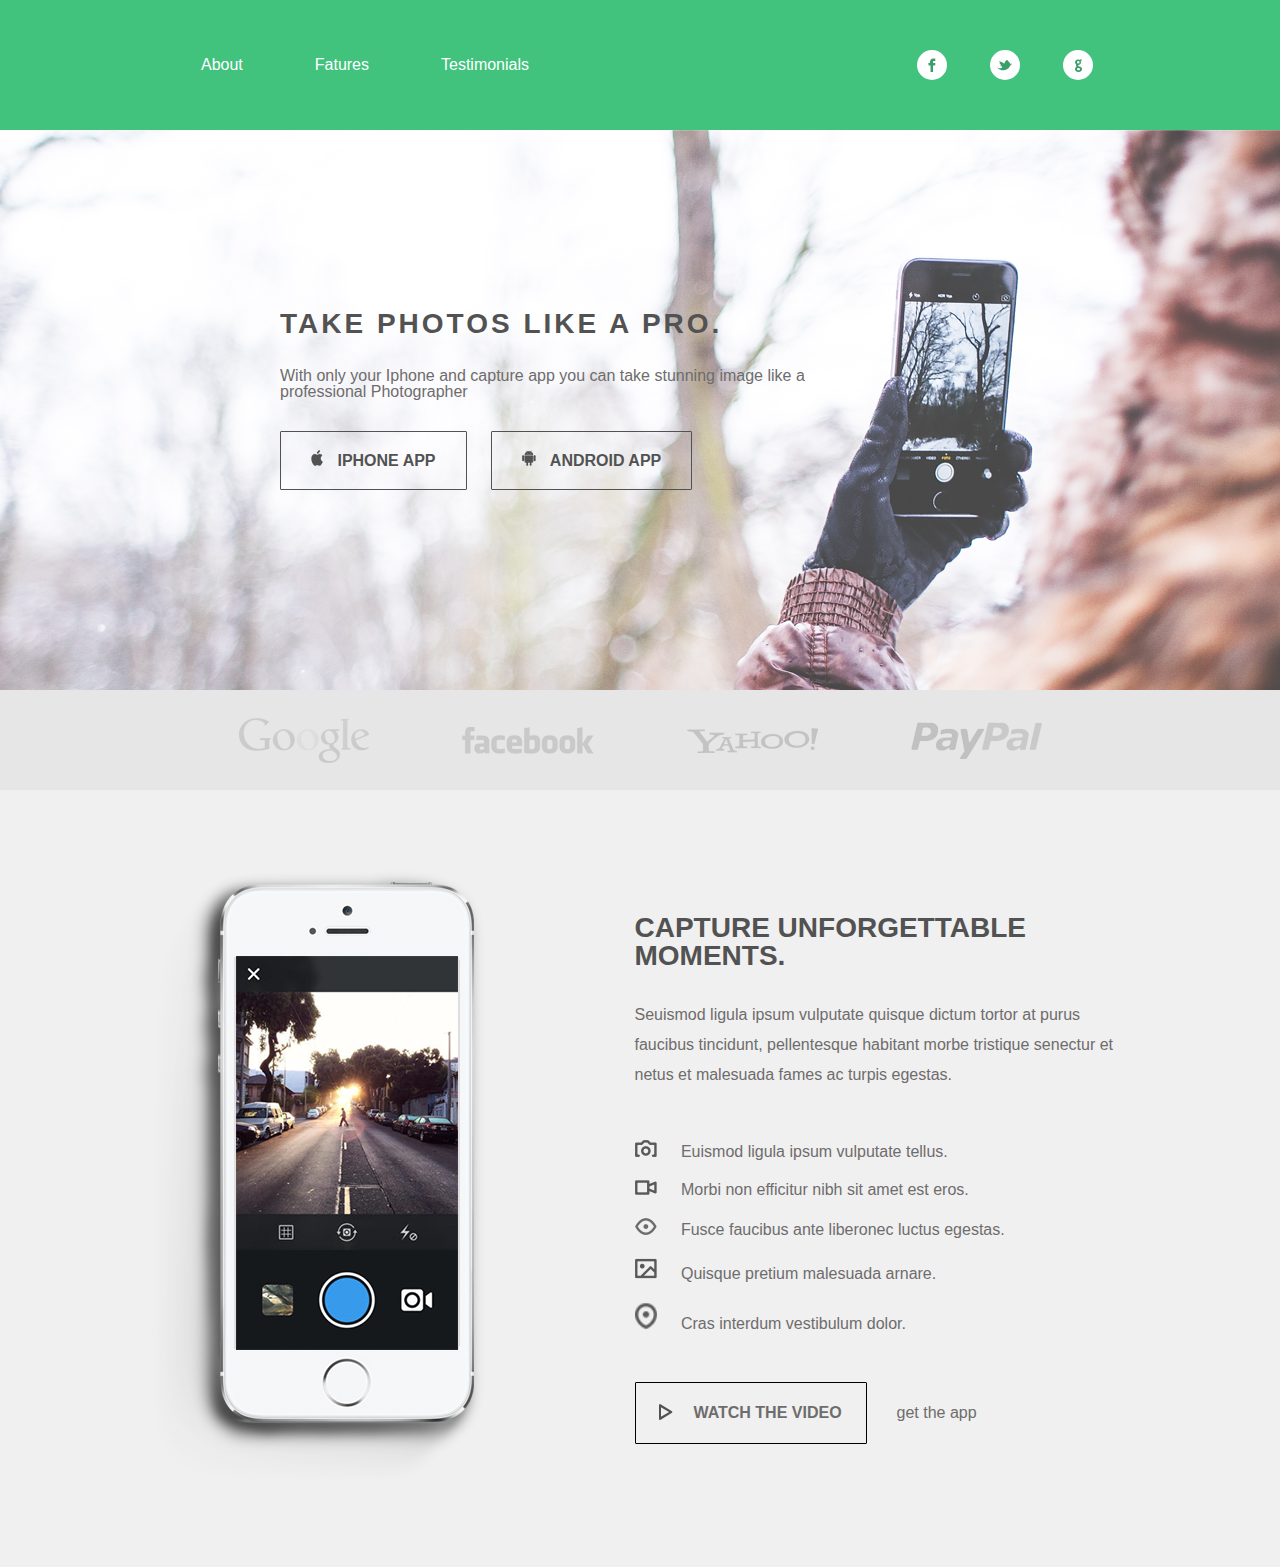
==== index.html @ ab0dc84c "initial commit" ====
<!DOCTYPE html>
<html lang="pt-br">
<head>
  <meta charset="UTF-8">
  <meta name="viewport" content="width=device-width, initial-scale=1.0">
  <link rel="stylesheet" type="text/css" href="./css/index.css">
  <title>Take Photos Like a Pro</title>
</head>
<body>
  
  <header class="cabecalho-principal">
    <div class="container">
      <nav class="nav">
        <a>About</a>
        <a>Fatures</a>
        <a>Testimonials</a>
      </nav>

      <div class="social-nav">
        <a><img src="./img/facebook.png"></a>
        <a><img src="./img/twitter.png"></a>
        <a><img src="./img/google.png"></a>
      </div>
    </div>
  </header>

  <main class="conteudo-principal">

    <div class="div-banner">
      <div class="banner-box">
        <h2>Take photos like a pro.</h2>
        <p>With only your  Iphone and capture app you can take stunning image like a professional Photographer</p>
        <a><img src="./img/apple.png"> Iphone app</a>
        <a><img src="./img/android.png"> Android app</a>
      </div>
    </div>

    <div class="social-header-icons">
      <div class="social-icons">
        <img src="./img/Google.png">
        <img src="./img/Facebook.png">
        <img src="./img/Yahoo.png">
        <img src="./img/Paypal.png">
      </div>
    </div>

    <div class="div-phone">
      <img src="./img/phone.png">

      <div class="phone-box">
        <h2>Capture unforgettable moments.</h2>
        <p>Seuismod ligula ipsum vulputate quisque dictum tortor at purus faucibus tincidunt, pellentesque habitant morbe tristique senectur et netus et malesuada fames ac turpis egestas.</p>
        

        <ul>
          <li><img src="./img/camera.png"> Euismod ligula ipsum vulputate tellus.</li>
          <li><img src="./img/videoCamera.png"> Morbi non efficitur nibh sit amet est eros.</li>
          <li><img src="./img/eyeBall.png"> Fusce faucibus ante liberonec luctus egestas.</li>
          <li><img src="./img/paiting.png"> Quisque pretium malesuada arnare.</li>
          <li><img src="./img/location.png"> Cras interdum vestibulum dolor.</li>
        </ul>

        <div class="btn-watch">
          <a><img src="./img/play.png"> Watch the video</a>
          <a>get the app</a>
        </div>
      </div>
    </div>

  </main>
  
  <footer class="rodape-principal">

  </footer>

</body>
</html>
---- css/index.css ----
html, body, div, span, applet, object, iframe, h1, h2, h3, h4, h5, h6, p, blockquote, pre, a, abbr, acronym, address, big, cite, code, del, dfn, em, img, ins, kbd, q, s, samp, small, strike, strong, sub, sup, tt, var, b, u, i, center, dl, dt, dd, ol, ul, li, fieldset, form, label, legend, table, caption, tbody, tfoot, thead, tr, th, td, article, aside, canvas, details, embed, figure, figcaption, footer, header, hgroup, menu, nav, output, ruby, section, summary, time, mark, audio, video { margin: 0; padding: 0; border: 0; font-size: 100%; font: inherit; vertical-align: baseline; } /* HTML5 display-role reset for older browsers */ article, aside, details, figcaption, figure, footer, header, hgroup, menu, nav, section { display: block; } body { line-height: 1; } ol, ul { list-style: none; } blockquote, q { quotes: none; } blockquote:before, blockquote:after, q:before, q:after { content: ''; content: none; } table { border-collapse: collapse; border-spacing: 0; }

@import url('https://fonts.googleapis.com/css2?family=Assistant:wght@400;600&display=swap');

body {
  font-family:  'Assistant', sans-serif;
}

.cabecalho-principal .container {
  display: flex;
  flex-direction: row;
  justify-content: space-around;
  align-items: center;

  width: 100%;
  height: 130px;
  background-color: #41C27D;
}

.cabecalho-principal .nav {
  display: flex;
  flex-direction: row;
  justify-content: space-around;

  cursor: pointer;
  color: #fff;
  width: 400px;
}

.cabecalho-principal .social-nav{
  display: flex;
  flex-direction: row;
  justify-content: space-around;

  width: 220px;
}

.cabecalho-principal .social-nav a {
  display: flex;
  justify-content: center;
  align-items: center;

  cursor: pointer;
  background-color: #fff;
  width: 30px;
  height: 30px;
  border-radius: 24px;
}
  

.conteudo-principal .div-banner {
  background-image: url('../img/banner.png');
  height: 560px;

  display: flex;
  align-items: center;
  justify-content : unset;
}

.conteudo-principal .div-banner .banner-box {
  width: 580px;
  height: 200px;
  margin-left: 280px;
}

.conteudo-principal .div-banner .banner-box h2 {
  font-size: 28px;
  font-weight: 600;
  color: #525252;
  letter-spacing: 3px;
  margin-bottom: 30px;
  text-transform: uppercase;
}

.conteudo-principal .div-banner .banner-box p {
  margin-bottom: 50px;
  color: #6E6C6C;
}

.conteudo-principal .div-banner .banner-box a {
  border: 1px solid #525252;
  color: #525252;
  width: 230px;
  height: 60px;

  font-weight: 800;
  text-transform: uppercase;
  cursor: pointer;
  border-radius: 1px;
  margin-right: 20px;
  padding: 20px 30px;
}

.conteudo-principal .div-banner .banner-box img {
  margin-right: 10px;
}

.conteudo-principal .social-header-icons {
  height: 100px;
  background-color: #e6e6e6;

  display: flex;
  justify-content: space-around;
}


.conteudo-principal .social-icons {
  height: 100px;
  width: 70%;

  display: flex;
  flex-direction: row;
  align-items: center;  
  justify-content: space-around;
  filter: grayscale(1);
}

.conteudo-principal .social-icons img{
  opacity: 20%;
}

.conteudo-principal .div-phone {
  display: flex;
  flex-direction: row;
  align-items: center;
  justify-content: center;

  padding: 80px 0;
  background-color: #f0f0f0;
}

.conteudo-principal .div-phone .phone-box {
  width: 500px;
  margin-left: 150px;
  color: #6E6C6C;
}

.conteudo-principal .div-phone .phone-box h2 {
  font-size: 28px;
  font-weight: 600;
  color: #525252;
  margin-bottom: 30px;
  text-transform: uppercase;
}

.conteudo-principal .div-phone .phone-box p {
  line-height: 30px;
}

.conteudo-principal .div-phone .phone-box ul {
  margin: 50px 0;
}

.conteudo-principal .div-phone .phone-box ul li {
  margin: 20px 0;
}

.conteudo-principal .div-phone .phone-box ul img {
  width: 22px;
  margin-right: 20px;
}

.conteudo-principal .div-phone .phone-box .btn-watch{
  width: 500px;
  height: 60px;

  display: flex;
  flex-direction: row;
  align-items: center;
}

.conteudo-principal .div-phone .phone-box .btn-watch a:first-child{
  border: 1px solid black;
  border-radius: 1px;
  margin-right: 30px;
  text-transform: uppercase;
  font-weight: 800;

  width: 230px;
  height: 60px;

  display: flex;
  flex-direction: row;
  align-items: center;
  justify-content: center;
}

.conteudo-principal .div-phone .phone-box .btn-watch a img {
  margin-right: 20px;
}

.conteudo-principal .div-phone .phone-box a {
  cursor: pointer;
}
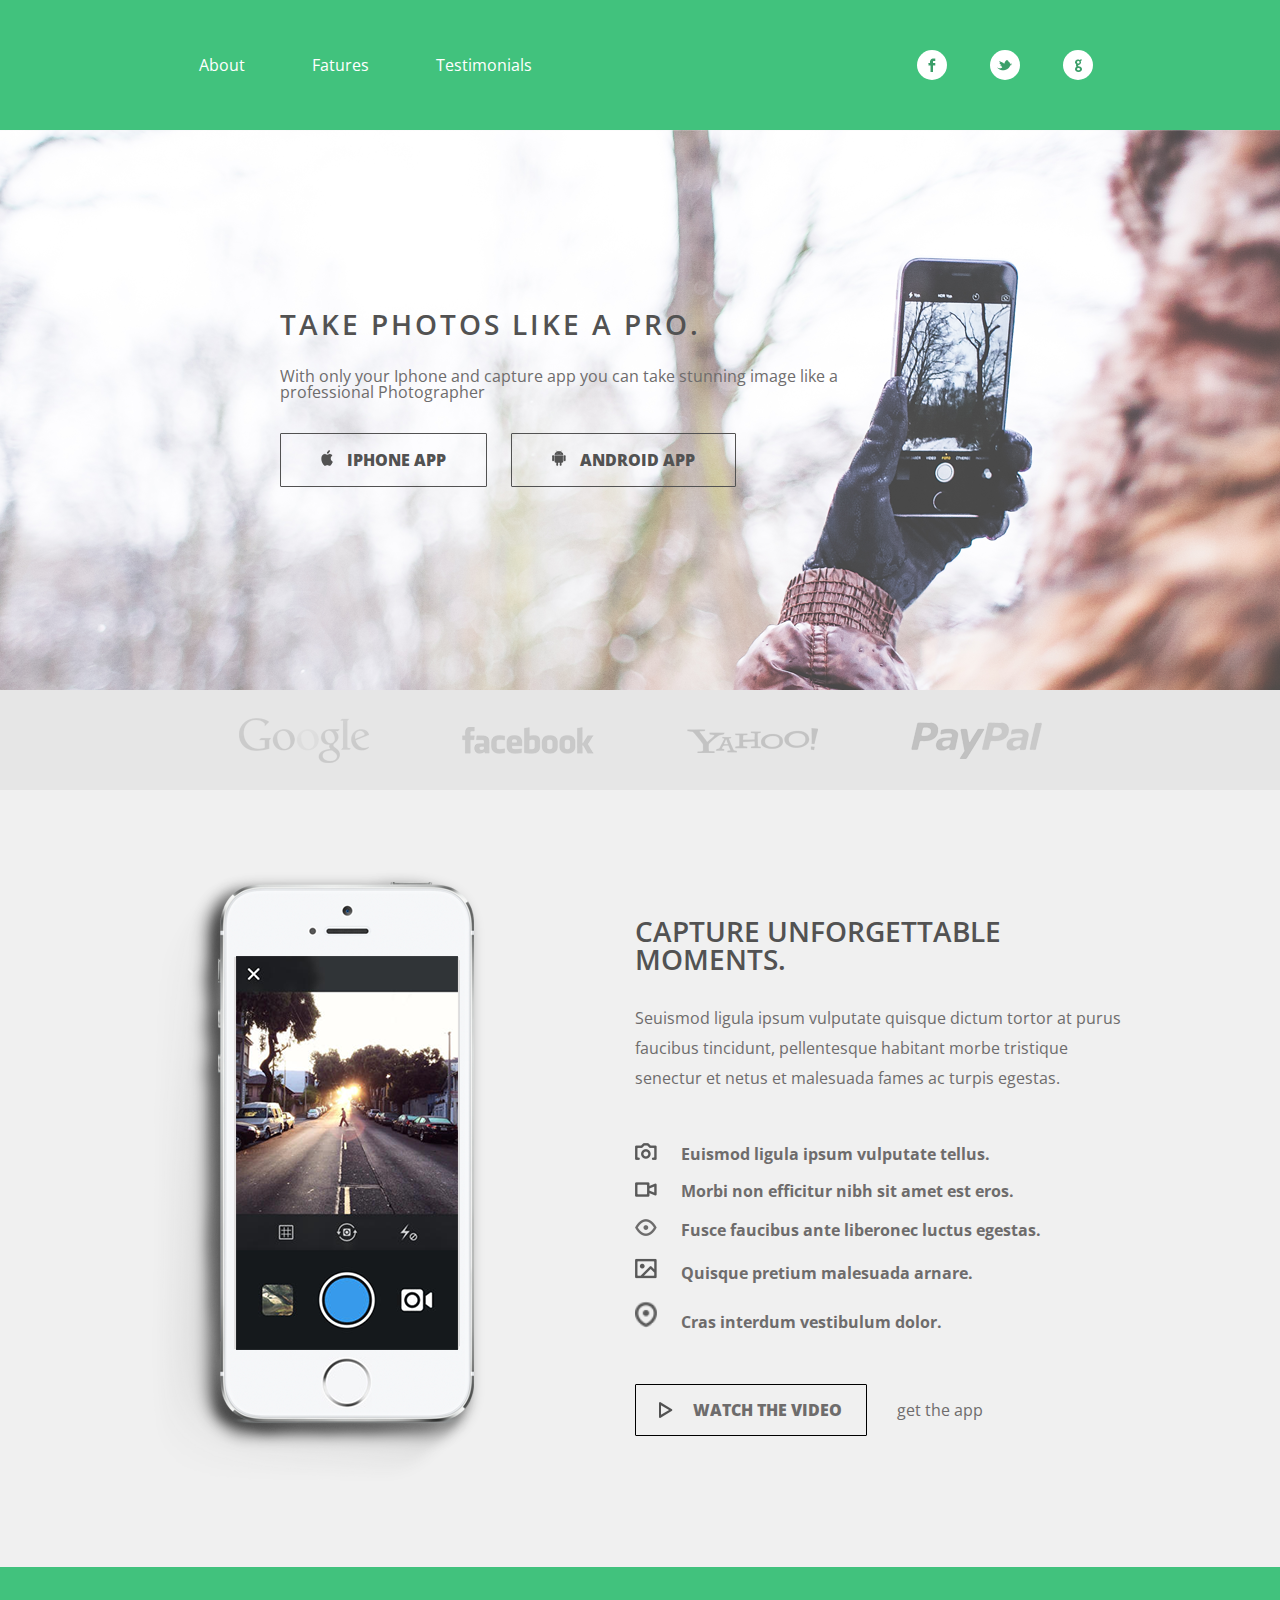
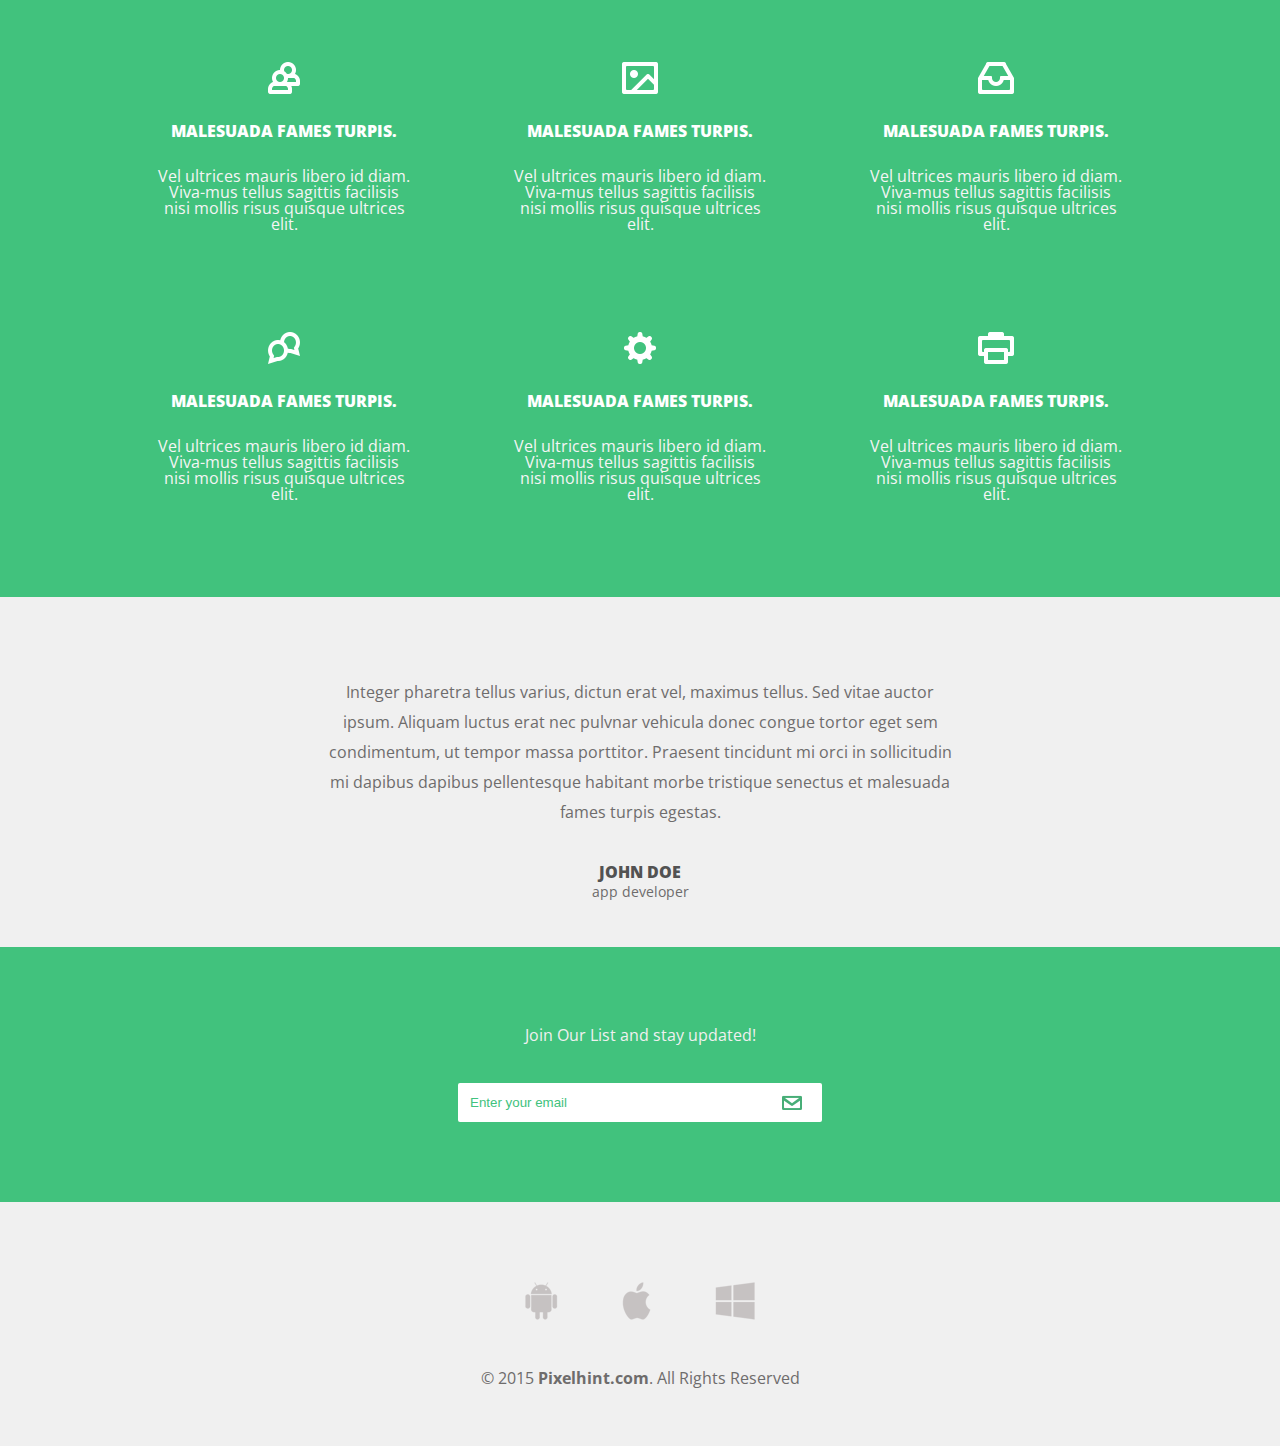
==== commit 3a7486c9: "Conteudo da pagina finalizado" ====
--- a/index.html
+++ b/index.html
@@ -5,6 +5,10 @@
   <meta name="viewport" content="width=device-width, initial-scale=1.0">
   <link rel="stylesheet" type="text/css" href="./css/index.css">
   <title>Take Photos Like a Pro</title>
+
+  <style>
+    @import url('https://fonts.googleapis.com/css2?family=Open+Sans:wght@400;600&display=swap');
+  </style>
 </head>
 <body>
   
@@ -67,10 +71,67 @@
       </div>
     </div>
 
+    <div class="div-services">
+      <div class="services-box">
+        <img src="./img/people.png">
+        <h3>malesuada fames turpis.</h3>
+        <p>Vel ultrices mauris libero id diam. Viva-mus tellus sagittis facilisis nisi mollis risus quisque ultrices elit.</p>
+      </div>
+      <div class="services-box">
+        <img src="./img/imgIcon.png">
+        <h3>malesuada fames turpis.</h3>
+        <p>Vel ultrices mauris libero id diam. Viva-mus tellus sagittis facilisis nisi mollis risus quisque ultrices elit.</p>
+      </div>
+      <div class="services-box">
+        <img src="./img/boxIcon.png">
+        <h3>malesuada fames turpis.</h3>
+        <p>Vel ultrices mauris libero id diam. Viva-mus tellus sagittis facilisis nisi mollis risus quisque ultrices elit.</p>
+      </div>
+      <div class="services-box">
+        <img src="./img/conversationIcon.png"> 
+        <h3>malesuada fames turpis.</h3>
+        <p>Vel ultrices mauris libero id diam. Viva-mus tellus sagittis facilisis nisi mollis risus quisque ultrices elit.</p>
+      </div>
+      <div class="services-box">
+        <img src="./img/configureIcon.png">
+        <h3>malesuada fames turpis.</h3>
+        <p>Vel ultrices mauris libero id diam. Viva-mus tellus sagittis facilisis nisi mollis risus quisque ultrices elit.</p>
+      </div>
+      <div class="services-box">
+        <img src="./img/printerIcon.png">
+        <h3>malesuada fames turpis.</h3>
+        <p>Vel ultrices mauris libero id diam. Viva-mus tellus sagittis facilisis nisi mollis risus quisque ultrices elit.</p>
+      </div>
+    </div>
+
+    <blockquote class="quote">
+      <p>
+        Integer pharetra  tellus varius, dictun erat vel, maximus tellus. Sed vitae auctor ipsum. Aliquam luctus erat nec pulvnar 
+        vehicula donec congue tortor eget sem condimentum, ut tempor massa porttitor. Praesent tincidunt mi orci in 
+        sollicitudin mi dapibus dapibus pellentesque habitant morbe tristique  senectus et malesuada fames turpis egestas.
+      </p>
+      <cite>john Doe</cite>
+      <p>app developer</p>
+    </blockquote>
+
+    <div class="div-mail">
+      <p>Join Our List and stay updated!</p>
+      
+      <div class="mail">
+        <input type="text" placeholder="Enter your email">
+        <span><img src="./img/envelopeIcon.png"></span>
+      </div>
+      
+      
+    </div>
+
   </main>
+
+ 
   
-  <footer class="rodape-principal">
-
+    <footer class="rodape-principal">
+        <img src="./img/layer.png">
+        <p>&copy; 2015 <span>Pixelhint.com</span>. All Rights Reserved</p>
   </footer>
 
 </body>
--- a/css/index.css
+++ b/css/index.css
@@ -1,9 +1,9 @@
 html, body, div, span, applet, object, iframe, h1, h2, h3, h4, h5, h6, p, blockquote, pre, a, abbr, acronym, address, big, cite, code, del, dfn, em, img, ins, kbd, q, s, samp, small, strike, strong, sub, sup, tt, var, b, u, i, center, dl, dt, dd, ol, ul, li, fieldset, form, label, legend, table, caption, tbody, tfoot, thead, tr, th, td, article, aside, canvas, details, embed, figure, figcaption, footer, header, hgroup, menu, nav, output, ruby, section, summary, time, mark, audio, video { margin: 0; padding: 0; border: 0; font-size: 100%; font: inherit; vertical-align: baseline; } /* HTML5 display-role reset for older browsers */ article, aside, details, figcaption, figure, footer, header, hgroup, menu, nav, section { display: block; } body { line-height: 1; } ol, ul { list-style: none; } blockquote, q { quotes: none; } blockquote:before, blockquote:after, q:before, q:after { content: ''; content: none; } table { border-collapse: collapse; border-spacing: 0; }
 
-@import url('https://fonts.googleapis.com/css2?family=Assistant:wght@400;600&display=swap');
 
 body {
-  font-family:  'Assistant', sans-serif;
+  font-family:  'Open Sans', sans-serif;
+  background-color: #f0f0f0;
 }
 
 .cabecalho-principal .container {
@@ -80,15 +80,13 @@
 .conteudo-principal .div-banner .banner-box a {
   border: 1px solid #525252;
   color: #525252;
-  width: 230px;
-  height: 60px;
 
   font-weight: 800;
   text-transform: uppercase;
   cursor: pointer;
   border-radius: 1px;
   margin-right: 20px;
-  padding: 20px 30px;
+  padding: 15px 40px;
 }
 
 .conteudo-principal .div-banner .banner-box img {
@@ -126,7 +124,6 @@
   justify-content: center;
 
   padding: 80px 0;
-  background-color: #f0f0f0;
 }
 
 .conteudo-principal .div-phone .phone-box {
@@ -153,6 +150,7 @@
 
 .conteudo-principal .div-phone .phone-box ul li {
   margin: 20px 0;
+  font-weight: bold;
 }
 
 .conteudo-principal .div-phone .phone-box ul img {
@@ -177,7 +175,7 @@
   font-weight: 800;
 
   width: 230px;
-  height: 60px;
+  height: 50px;
 
   display: flex;
   flex-direction: row;
@@ -191,4 +189,127 @@
 
 .conteudo-principal .div-phone .phone-box a {
   cursor: pointer;
+}
+
+.conteudo-principal .div-services {
+  background-color: #41C27D;
+  padding: 45px 0;
+
+  display: flex;
+  flex-direction: row;
+  flex-wrap: wrap;
+  align-items: center;
+  justify-content: center;
+}
+
+.conteudo-principal .div-services .services-box {
+  width: 20%;
+  height: 200px;
+  padding: 35px 50px;
+  text-align: center;
+  color: #f5f5f5;
+
+  display: flex;
+  flex-direction: column;
+  justify-content: space-around;
+  align-items: center;
+}
+
+.conteudo-principal .div-services .services-box h3 {
+  text-transform: uppercase;
+  font-weight: 800;
+  color: #fff;
+}
+
+.conteudo-principal .quote {
+  color: #6E6C6C;
+  text-align: center;
+  line-height: 30px;
+
+  padding: 80px 0 40px;
+
+  display: flex;
+  align-items: center;
+  flex-direction: column;
+}
+
+.conteudo-principal .quote p {
+  width: 50%;
+}
+
+.conteudo-principal .quote p:last-child {
+  font-size: 14px;
+}
+
+.conteudo-principal .quote cite {
+  text-transform: uppercase;
+  font-weight: 800;
+  height: 20px;
+  margin-top: 30px;
+  color: #525252;
+}
+
+.conteudo-principal .div-mail {
+  background-color: #41C27D;
+
+  display: flex;
+  flex-direction: column;
+  align-items: center;
+}
+
+.conteudo-principal .div-mail p {
+  color: #f0f0f0;
+  margin: 80px 0 20px 0;
+}
+
+.conteudo-principal .div-mail .mail {
+  margin: 20px 0 80px 0;
+
+  display: flex;
+  align-items: center;
+}
+
+.conteudo-principal .div-mail .mail input {
+  width: 300px;
+  padding: 12px;
+  border: none;
+  border-bottom-left-radius: 2px;
+  border-top-left-radius: 2px;
+  outline: none;
+}
+
+::-webkit-input-placeholder {
+  color: #41C27D;
+}
+
+.conteudo-principal .div-mail .mail span {
+  background-color: #fff;
+  height: 39px;
+  width: 40px;
+  border: none;
+  border-bottom-right-radius: 2px;
+  border-top-right-radius: 2px;
+  
+  display: flex;
+  align-items: center;
+}
+
+.rodape-principal {
+  display: flex;
+  flex-direction: column;
+  justify-content: center;
+  align-items: center;
+}
+
+.rodape-principal img {
+  margin: 80px 0 25px 0;
+}
+
+.rodape-principal p {
+  margin: 25px 0 60px 0;
+  color: #6E6C6C;
+}
+
+.rodape-principal p span {
+  font-weight: bold;
 }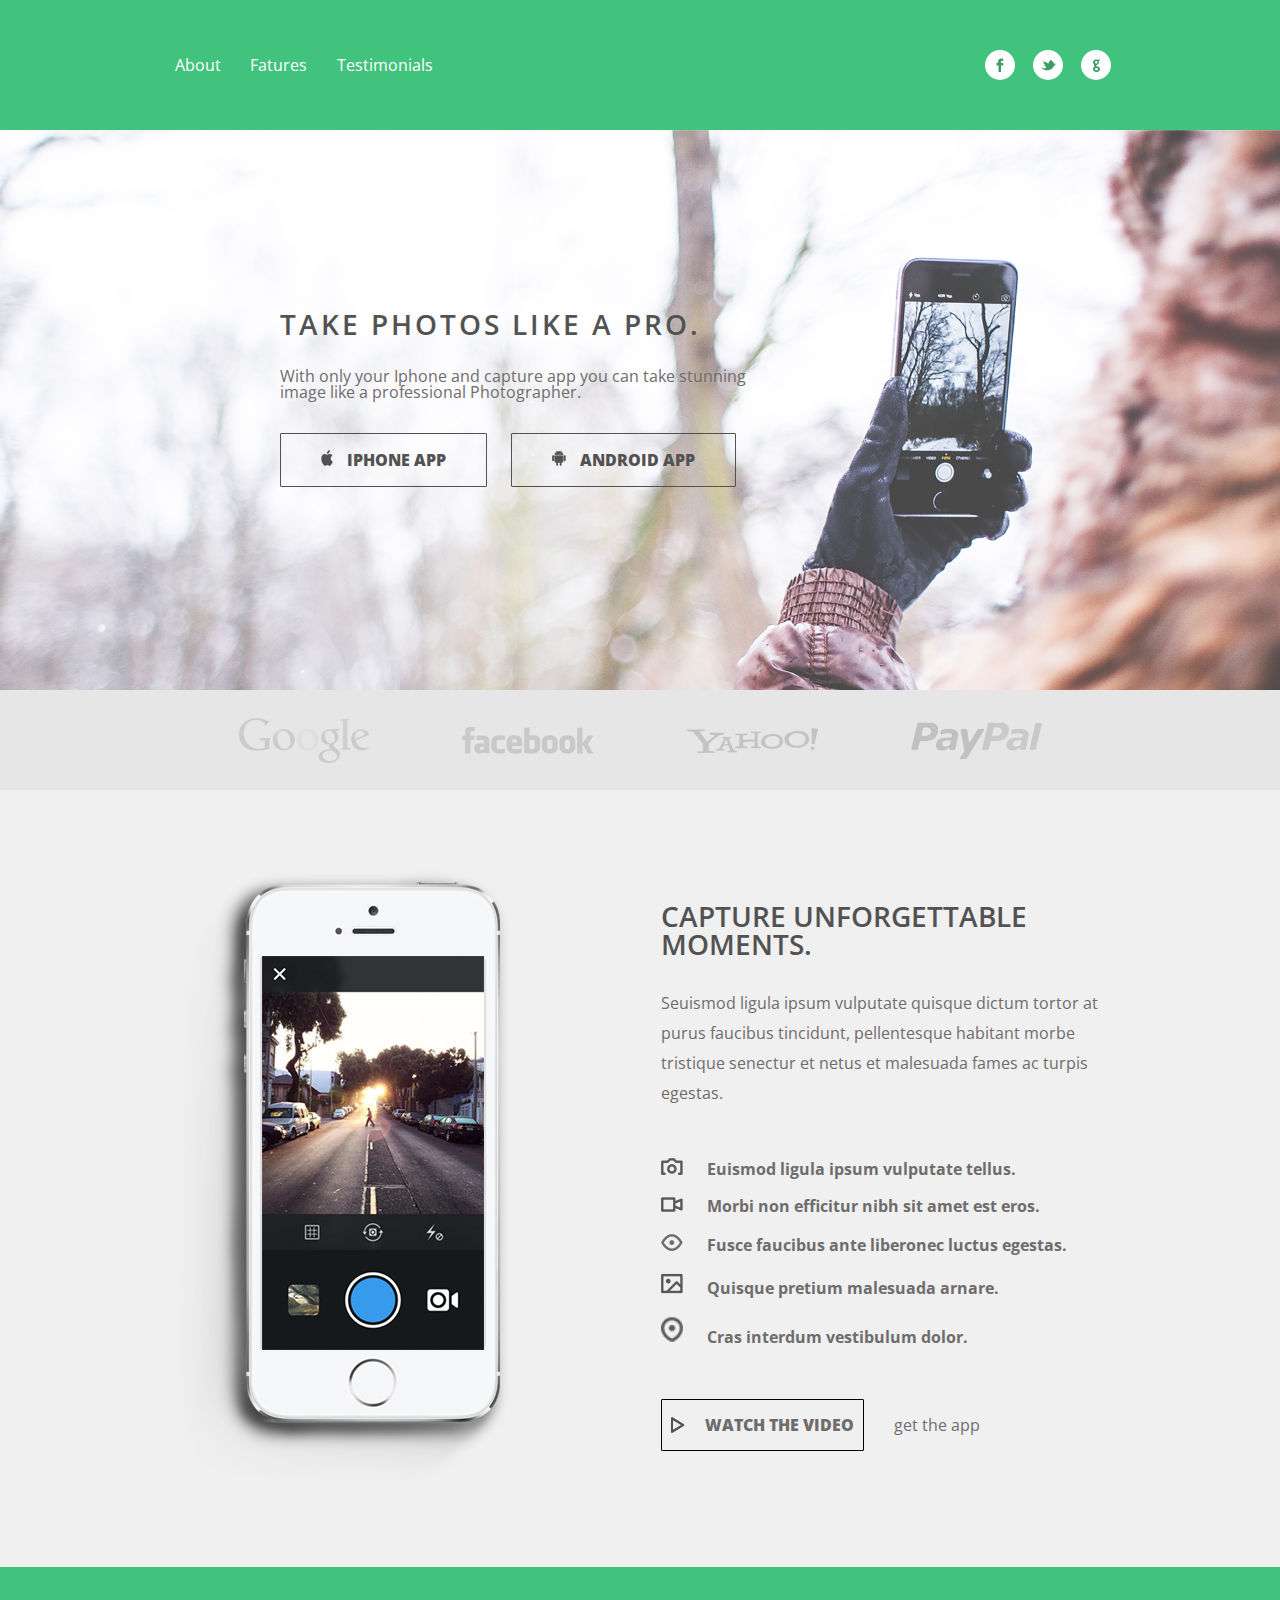
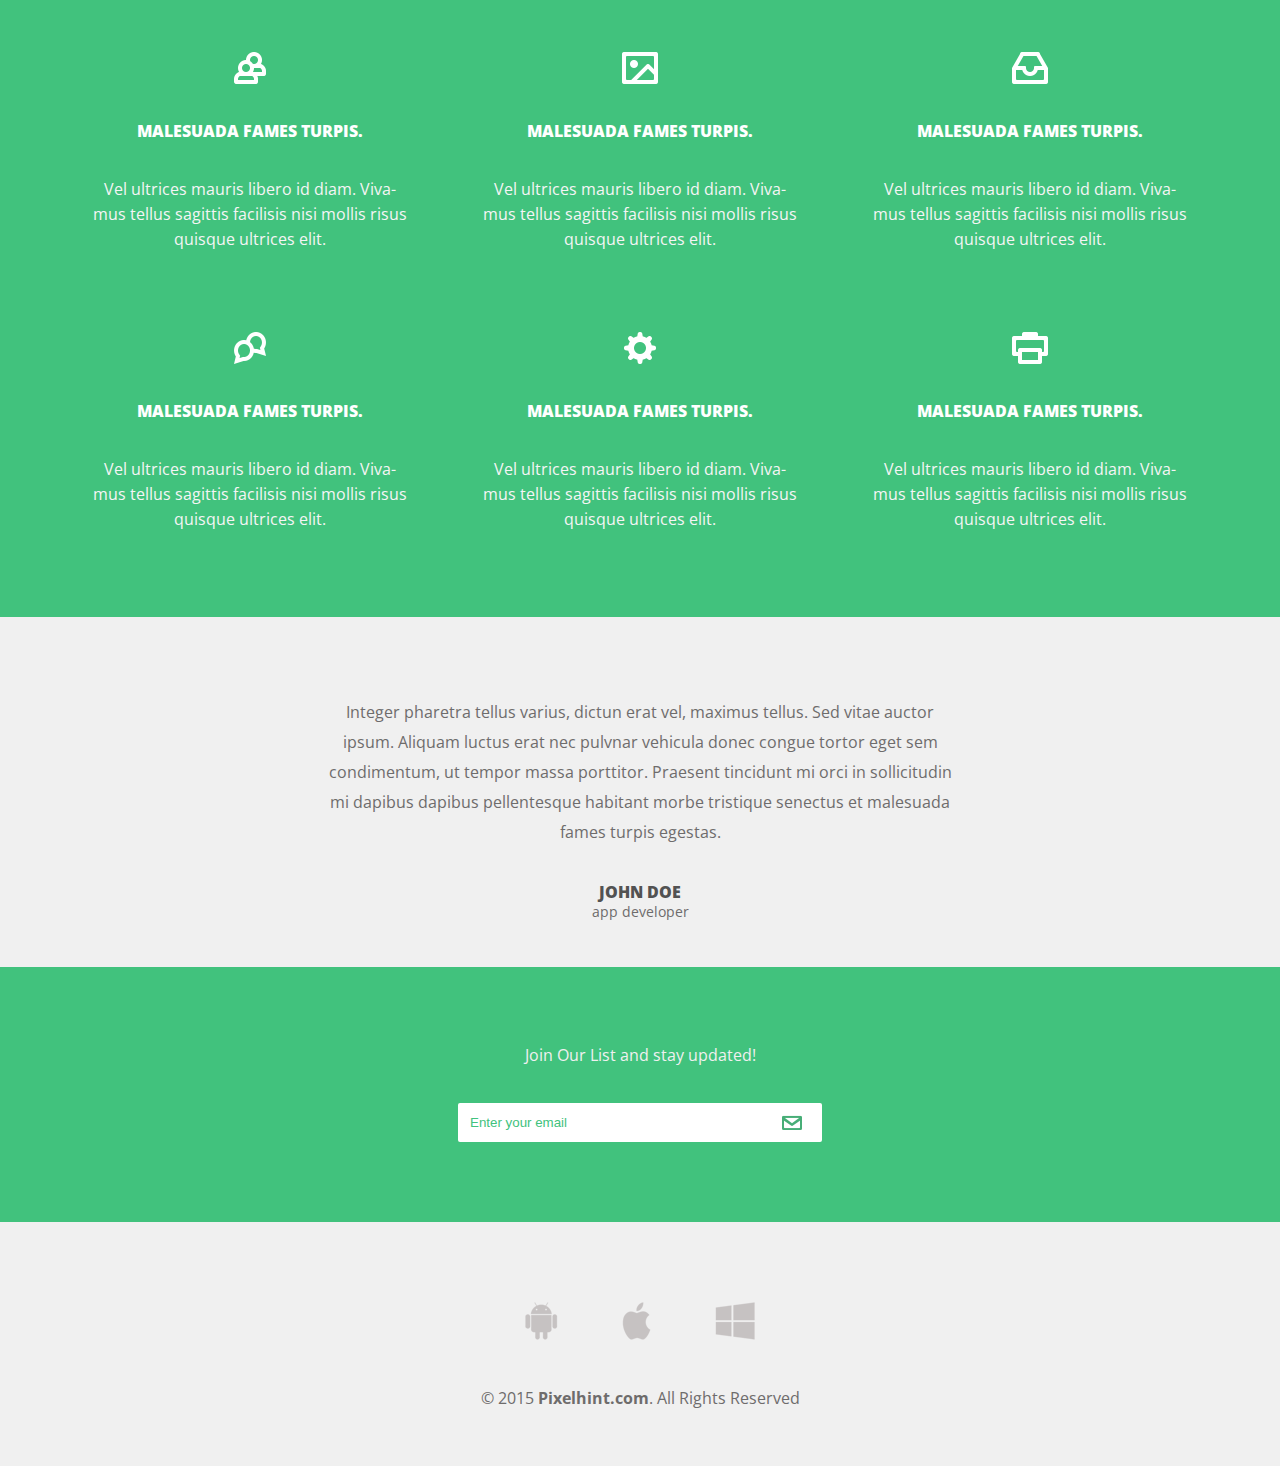
==== commit 64f8231b: "Ajudstando medidas e iniciando com media query" ====
--- a/index.html
+++ b/index.html
@@ -4,16 +4,17 @@
   <meta charset="UTF-8">
   <meta name="viewport" content="width=device-width, initial-scale=1.0">
   <link rel="stylesheet" type="text/css" href="./css/index.css">
+  <link rel="stylesheet" type="text/css" href="./css/media.css">
   <title>Take Photos Like a Pro</title>
 
   <style>
-    @import url('https://fonts.googleapis.com/css2?family=Open+Sans:wght@400;600&display=swap');
+    
   </style>
 </head>
 <body>
   
   <header class="cabecalho-principal">
-    <div class="container">
+    <div class="div-header">
       <nav class="nav">
         <a>About</a>
         <a>Fatures</a>
@@ -33,7 +34,7 @@
     <div class="div-banner">
       <div class="banner-box">
         <h2>Take photos like a pro.</h2>
-        <p>With only your  Iphone and capture app you can take stunning image like a professional Photographer</p>
+        <p>With only your  Iphone and capture app you can take stunning image like a professional Photographer.</p>
         <a><img src="./img/apple.png"> Iphone app</a>
         <a><img src="./img/android.png"> Android app</a>
       </div>
--- a/css/index.css
+++ b/css/index.css
@@ -1,3 +1,4 @@
+@import url('https://fonts.googleapis.com/css2?family=Open+Sans:wght@400;600&display=swap');
 html, body, div, span, applet, object, iframe, h1, h2, h3, h4, h5, h6, p, blockquote, pre, a, abbr, acronym, address, big, cite, code, del, dfn, em, img, ins, kbd, q, s, samp, small, strike, strong, sub, sup, tt, var, b, u, i, center, dl, dt, dd, ol, ul, li, fieldset, form, label, legend, table, caption, tbody, tfoot, thead, tr, th, td, article, aside, canvas, details, embed, figure, figcaption, footer, header, hgroup, menu, nav, output, ruby, section, summary, time, mark, audio, video { margin: 0; padding: 0; border: 0; font-size: 100%; font: inherit; vertical-align: baseline; } /* HTML5 display-role reset for older browsers */ article, aside, details, figcaption, figure, footer, header, hgroup, menu, nav, section { display: block; } body { line-height: 1; } ol, ul { list-style: none; } blockquote, q { quotes: none; } blockquote:before, blockquote:after, q:before, q:after { content: ''; content: none; } table { border-collapse: collapse; border-spacing: 0; }
 
 
@@ -6,15 +7,19 @@
   background-color: #f0f0f0;
 }
 
-.cabecalho-principal .container {
-  display: flex;
-  flex-direction: row;
-  justify-content: space-around;
-  align-items: center;
-
-  width: 100%;
+.cabecalho-principal {
+  background-color: #41C27D;
+}
+
+.cabecalho-principal .div-header {
+  display: flex;
+  flex-direction: row;
+  justify-content: space-between;
+  align-items: center;
+
+  width: 75%;
   height: 130px;
-  background-color: #41C27D;
+  margin: auto;
 }
 
 .cabecalho-principal .nav {
@@ -24,7 +29,7 @@
 
   cursor: pointer;
   color: #fff;
-  width: 400px;
+  width: 30%;
 }
 
 .cabecalho-principal .social-nav{
@@ -32,7 +37,7 @@
   flex-direction: row;
   justify-content: space-around;
 
-  width: 220px;
+  width: 15%;
 }
 
 .cabecalho-principal .social-nav a {
@@ -50,6 +55,7 @@
 
 .conteudo-principal .div-banner {
   background-image: url('../img/banner.png');
+  background-repeat: no-repeat;
   height: 560px;
 
   display: flex;
@@ -58,7 +64,7 @@
 }
 
 .conteudo-principal .div-banner .banner-box {
-  width: 580px;
+  width: 40%;
   height: 200px;
   margin-left: 280px;
 }
@@ -107,9 +113,9 @@
   width: 70%;
 
   display: flex;
-  flex-direction: row;
   align-items: center;  
   justify-content: space-around;
+  flex-wrap: wrap;
   filter: grayscale(1);
 }
 
@@ -127,7 +133,7 @@
 }
 
 .conteudo-principal .div-phone .phone-box {
-  width: 500px;
+  width: 35%;
   margin-left: 150px;
   color: #6E6C6C;
 }
@@ -159,7 +165,6 @@
 }
 
 .conteudo-principal .div-phone .phone-box .btn-watch{
-  width: 500px;
   height: 60px;
 
   display: flex;
@@ -174,7 +179,7 @@
   text-transform: uppercase;
   font-weight: 800;
 
-  width: 230px;
+  width: 45%;
   height: 50px;
 
   display: flex;
@@ -203,15 +208,15 @@
 }
 
 .conteudo-principal .div-services .services-box {
-  width: 20%;
+  width: 25%;
   height: 200px;
-  padding: 35px 50px;
+  padding: 40px 35px;
   text-align: center;
   color: #f5f5f5;
 
   display: flex;
   flex-direction: column;
-  justify-content: space-around;
+  justify-content: space-between;
   align-items: center;
 }
 
@@ -219,6 +224,10 @@
   text-transform: uppercase;
   font-weight: 800;
   color: #fff;
+}
+
+.conteudo-principal .div-services .services-box p {
+  line-height: 25px;
 }
 
 .conteudo-principal .quote {
--- a/css/media.css
+++ b/css/media.css
@@ -0,0 +1,9 @@
+@media screen and (max-width: 375px) {
+  .conteudo-principal .div-banner .banner-box {
+    margin: 0px;
+  }
+
+  .conteudo-principal .social-icons {}
+
+
+}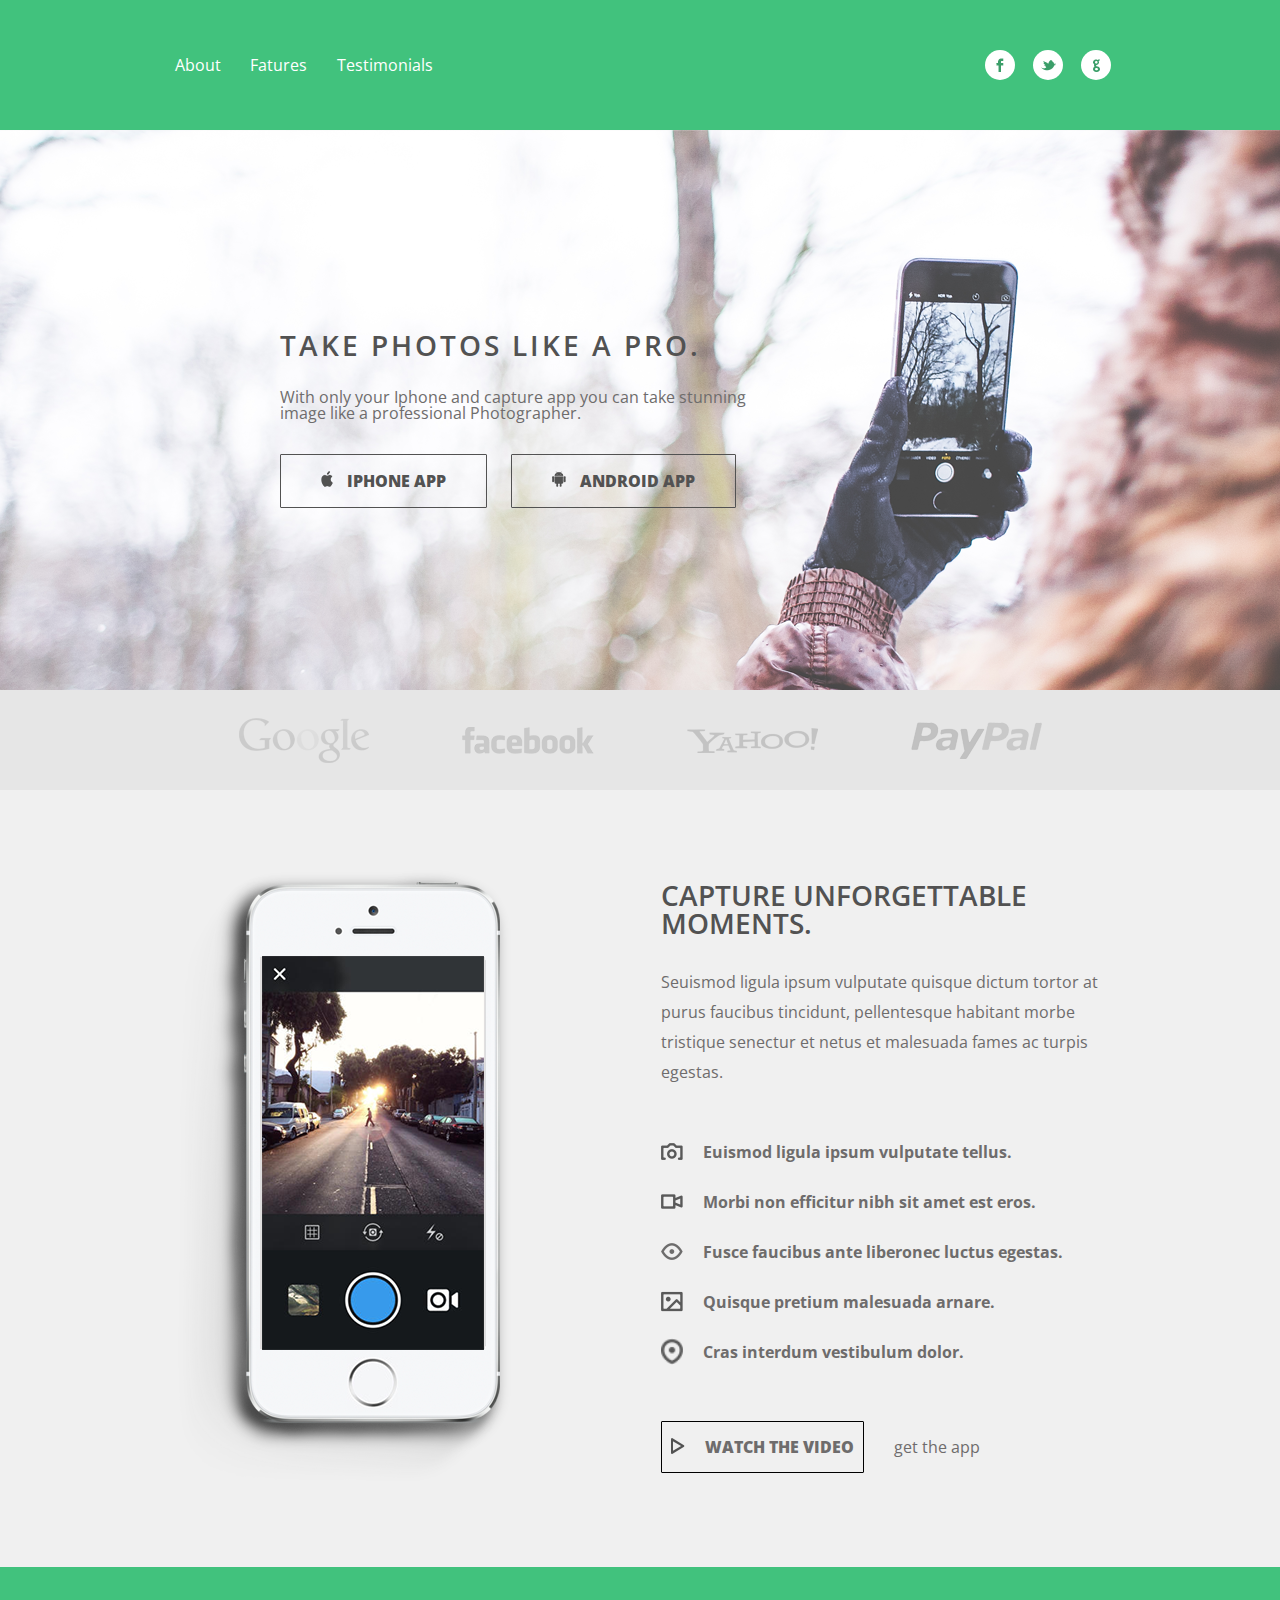
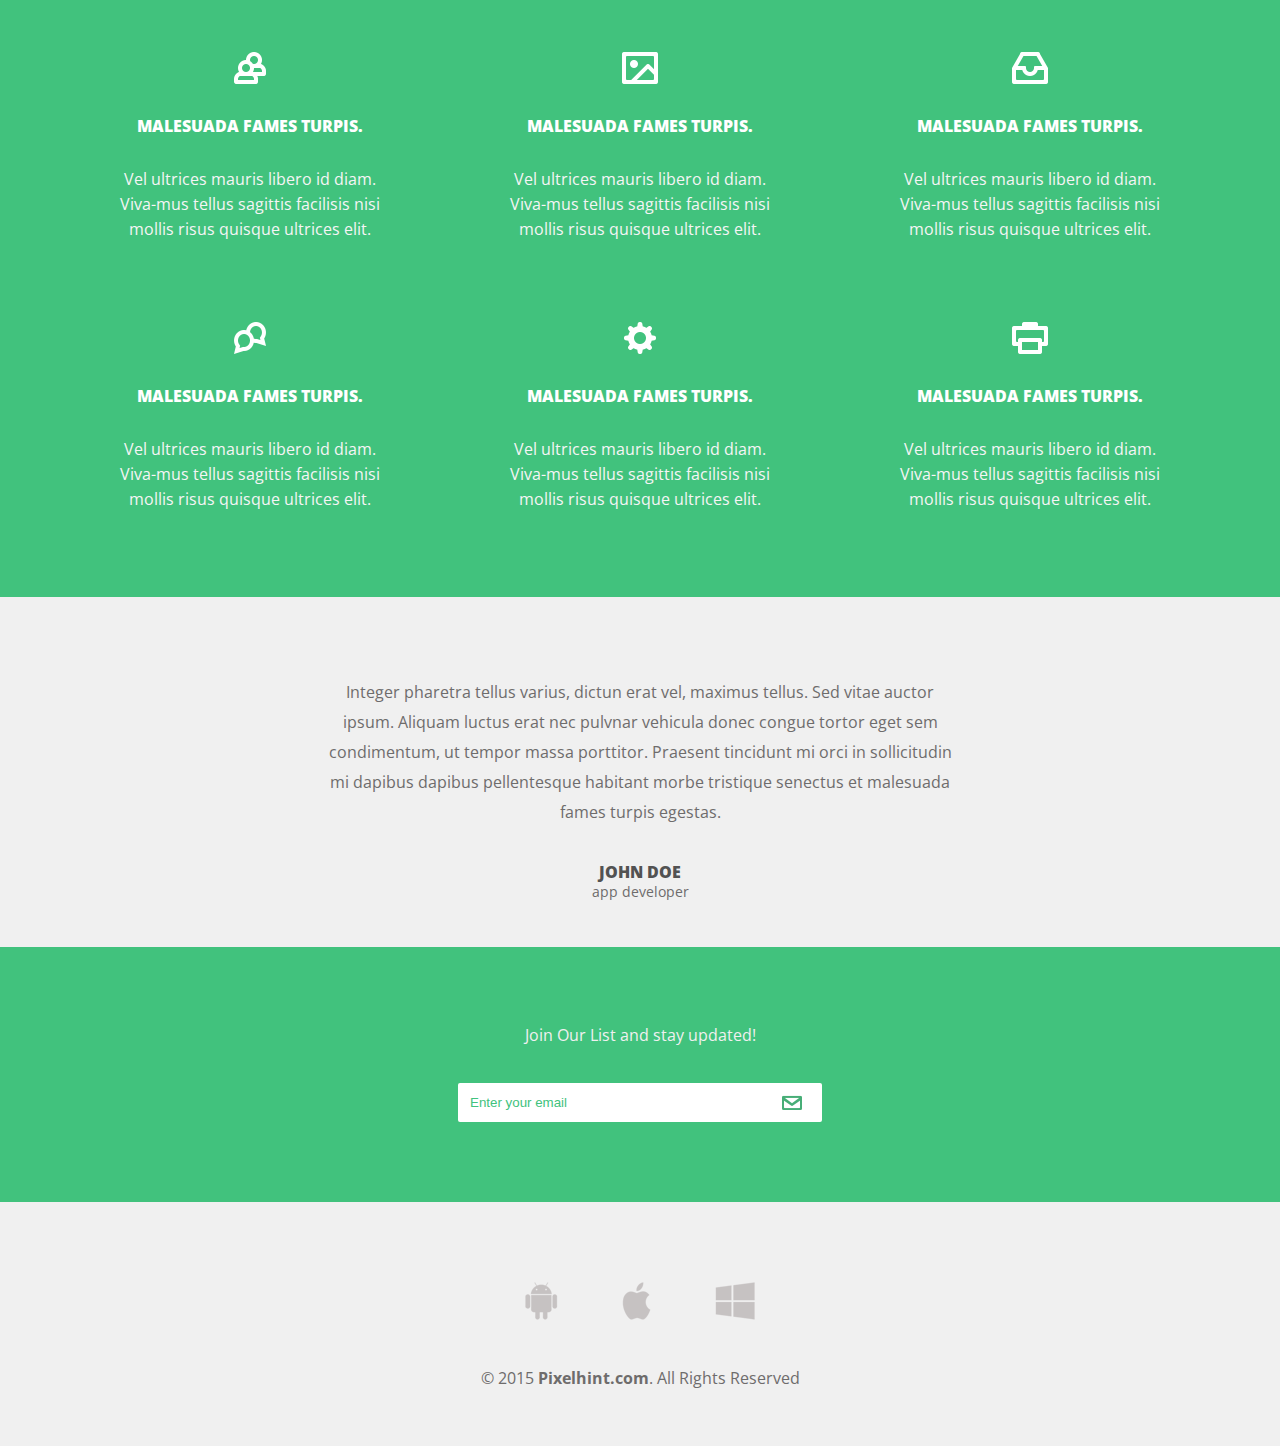
==== commit 6eb01c3b: "feat: adicionando responsividade" ====
--- a/index.html
+++ b/index.html
@@ -50,7 +50,7 @@
     </div>
 
     <div class="div-phone">
-      <img src="./img/phone.png">
+      <img src="./img/phone.png" class="phone-image">
 
       <div class="phone-box">
         <h2>Capture unforgettable moments.</h2>
@@ -58,11 +58,11 @@
         
 
         <ul>
-          <li><img src="./img/camera.png"> Euismod ligula ipsum vulputate tellus.</li>
-          <li><img src="./img/videoCamera.png"> Morbi non efficitur nibh sit amet est eros.</li>
-          <li><img src="./img/eyeBall.png"> Fusce faucibus ante liberonec luctus egestas.</li>
-          <li><img src="./img/paiting.png"> Quisque pretium malesuada arnare.</li>
-          <li><img src="./img/location.png"> Cras interdum vestibulum dolor.</li>
+          <li><img src="./img/camera.png"> <p>Euismod ligula ipsum vulputate tellus.</p></li>
+          <li><img src="./img/videoCamera.png"> <p>Morbi non efficitur nibh sit amet est eros.</p></li>
+          <li><img src="./img/eyeBall.png"> <p>Fusce faucibus ante liberonec luctus egestas.</p></li>
+          <li><img src="./img/paiting.png"> <p>Quisque pretium malesuada arnare.</p></li>
+          <li><img src="./img/location.png"> <p>Cras interdum vestibulum dolor.</p></li>
         </ul>
 
         <div class="btn-watch">
--- a/css/index.css
+++ b/css/index.css
@@ -13,7 +13,6 @@
 
 .cabecalho-principal .div-header {
   display: flex;
-  flex-direction: row;
   justify-content: space-between;
   align-items: center;
 
@@ -24,7 +23,6 @@
 
 .cabecalho-principal .nav {
   display: flex;
-  flex-direction: row;
   justify-content: space-around;
 
   cursor: pointer;
@@ -34,7 +32,6 @@
 
 .cabecalho-principal .social-nav{
   display: flex;
-  flex-direction: row;
   justify-content: space-around;
 
   width: 15%;
@@ -60,12 +57,10 @@
 
   display: flex;
   align-items: center;
-  justify-content : unset;
 }
 
 .conteudo-principal .div-banner .banner-box {
   width: 40%;
-  height: 200px;
   margin-left: 280px;
 }
 
@@ -125,7 +120,6 @@
 
 .conteudo-principal .div-phone {
   display: flex;
-  flex-direction: row;
   align-items: center;
   justify-content: center;
 
@@ -157,6 +151,9 @@
 .conteudo-principal .div-phone .phone-box ul li {
   margin: 20px 0;
   font-weight: bold;
+
+  display: flex;
+  align-items: center;
 }
 
 .conteudo-principal .div-phone .phone-box ul img {
@@ -168,7 +165,6 @@
   height: 60px;
 
   display: flex;
-  flex-direction: row;
   align-items: center;
 }
 
@@ -183,7 +179,6 @@
   height: 50px;
 
   display: flex;
-  flex-direction: row;
   align-items: center;
   justify-content: center;
 }
@@ -201,7 +196,6 @@
   padding: 45px 0;
 
   display: flex;
-  flex-direction: row;
   flex-wrap: wrap;
   align-items: center;
   justify-content: center;
@@ -209,7 +203,7 @@
 
 .conteudo-principal .div-services .services-box {
   width: 25%;
-  height: 200px;
+  height: 190px;
   padding: 40px 35px;
   text-align: center;
   color: #f5f5f5;
@@ -228,6 +222,7 @@
 
 .conteudo-principal .div-services .services-box p {
   line-height: 25px;
+  width: 85%;
 }
 
 .conteudo-principal .quote {
--- a/css/media.css
+++ b/css/media.css
@@ -1,9 +1,71 @@
 @media screen and (max-width: 375px) {
+  .cabecalho-principal .div-header {
+    flex-direction: column;
+    justify-content: space-around;
+  }
+
+  .cabecalho-principal .nav {
+    width: 100%;
+  }
+
+  .cabecalho-principal .social-nav {
+    width: 60%;
+  }
+  
+  .conteudo-principal .div-banner {
+    justify-content: center;
+  }
+
   .conteudo-principal .div-banner .banner-box {
     margin: 0px;
+    width: 90%;
+    text-align: center;
+
+    display: flex;
+    flex-direction: column;
+    justify-content: center;
   }
 
-  .conteudo-principal .social-icons {}
+  .conteudo-principal .div-banner .banner-box a {
+    margin: 10px 20px;
+  }
+
+  .conteudo-principal .social-icons {
+    width: 90%;
+  }
+
+
+  .conteudo-principal .div-phone {
+    flex-direction: column;
+  }
+
+  .conteudo-principal .div-phone .phone-box {
+    width: 90%;
+    margin-left: 0;
+  }
+
+  .conteudo-principal .div-phone .phone-image {
+    margin-right: 50px;
+  }
+
+  .conteudo-principal .div-phone h2, .conteudo-principal .div-phone .phone-box > p{
+    text-align: center;
+  }
+
+  .conteudo-principal .div-phone .phone-box .btn-watch a:first-child {
+    width: 60%;
+  }
+
+  .conteudo-principal .div-services .services-box {
+    width: 90%;
+    padding: 40px 0;
+
+    flex-direction: column;
+  }
+
+  .conteudo-principal .quote p {
+    width: 90%;
+  }
 
 
 }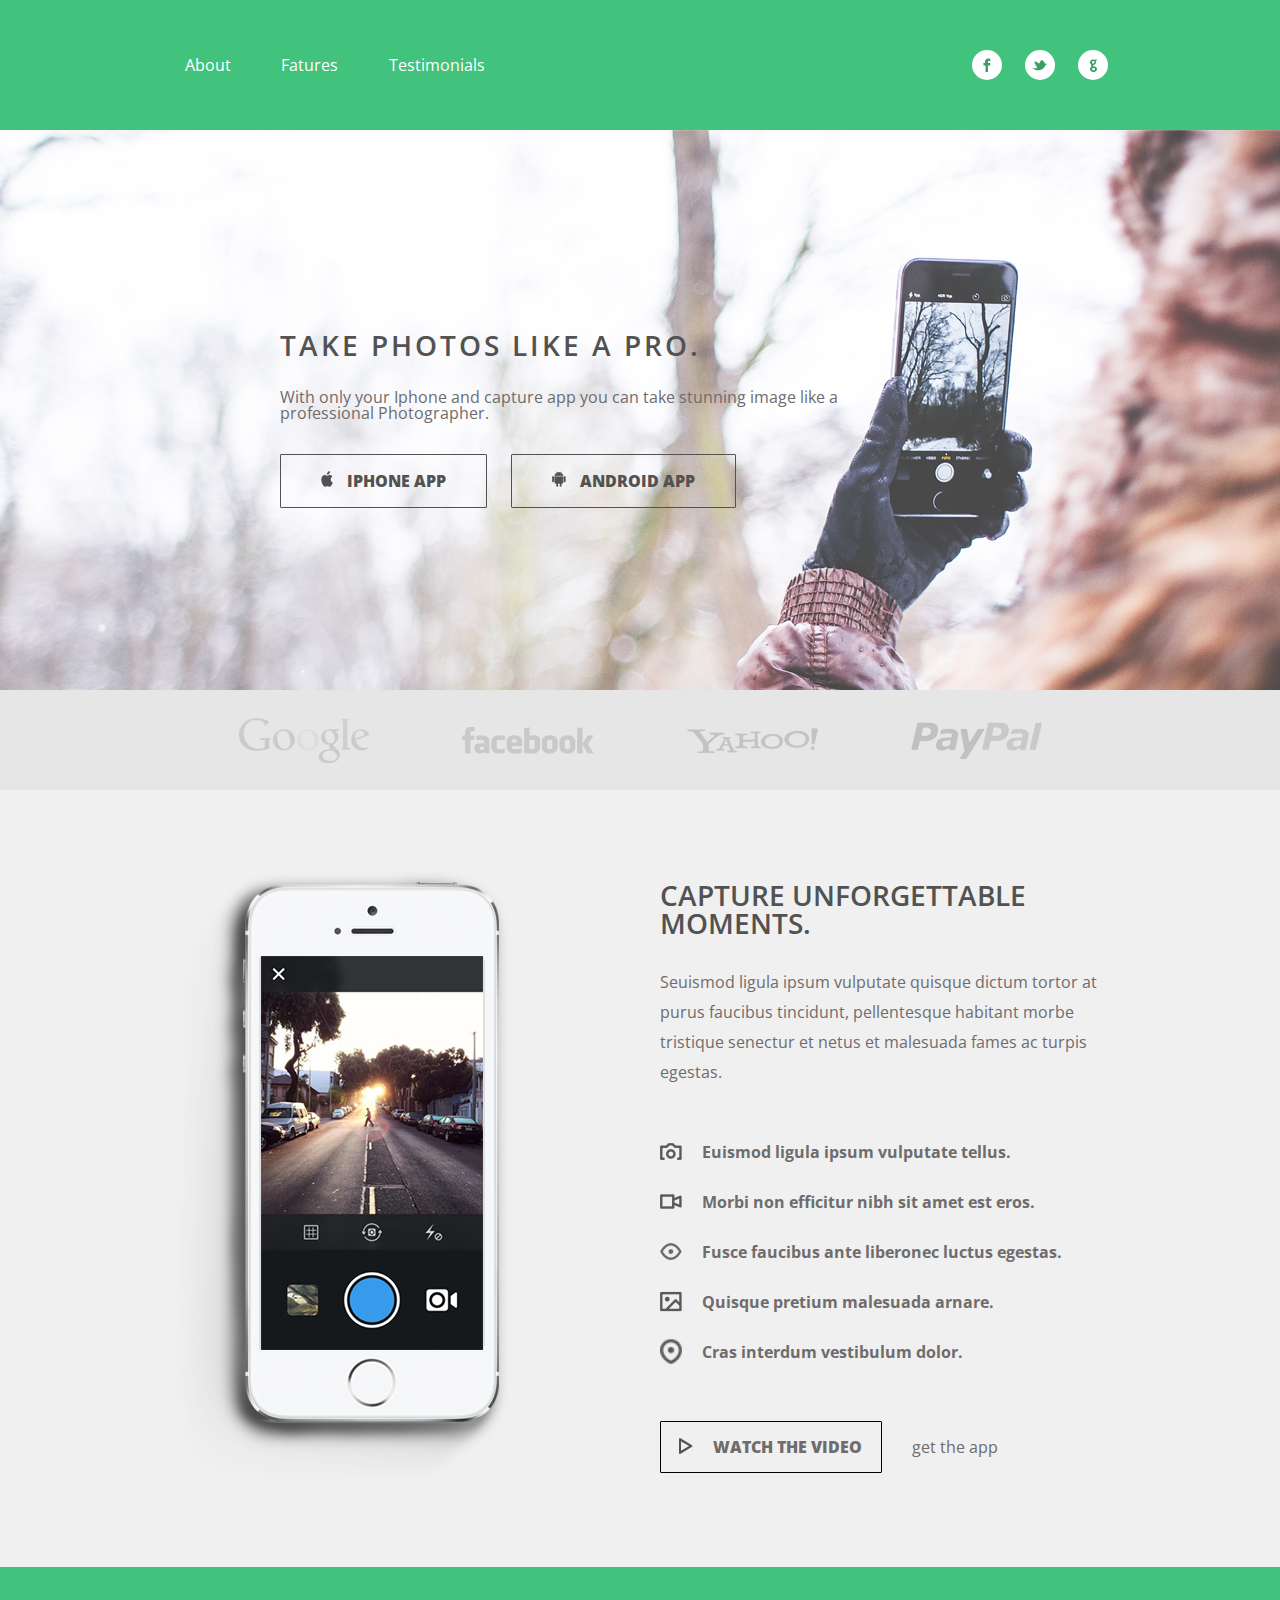
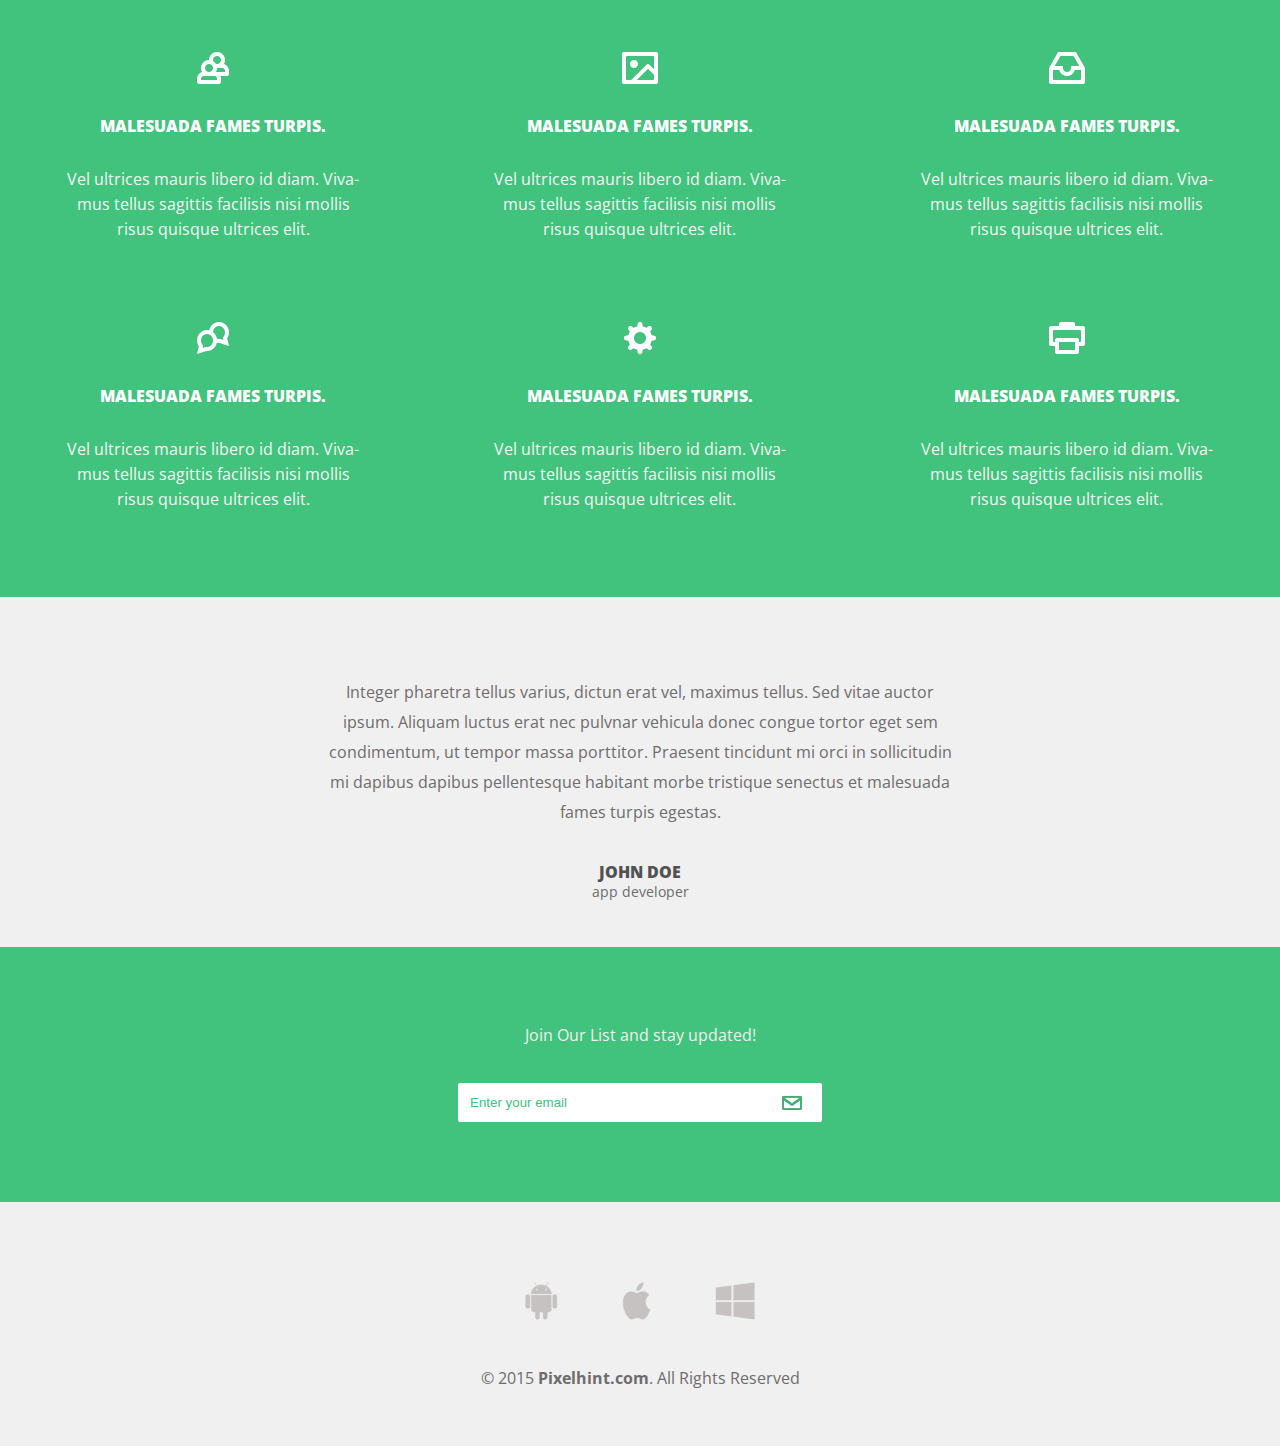
==== commit 550b3636: "Refatorando 100%" ====
--- a/index.html
+++ b/index.html
@@ -1,18 +1,20 @@
 <!DOCTYPE html>
 <html lang="pt-br">
+
 <head>
   <meta charset="UTF-8">
   <meta name="viewport" content="width=device-width, initial-scale=1.0">
-  <link rel="stylesheet" type="text/css" href="./css/index.css">
+  <link rel="stylesheet" type="text/css" href="./css/index2.css">
   <link rel="stylesheet" type="text/css" href="./css/media.css">
   <title>Take Photos Like a Pro</title>
 
   <style>
-    
+
   </style>
 </head>
+
 <body>
-  
+
   <header class="cabecalho-principal">
     <div class="div-header">
       <nav class="nav">
@@ -34,7 +36,7 @@
     <div class="div-banner">
       <div class="banner-box">
         <h2>Take photos like a pro.</h2>
-        <p>With only your  Iphone and capture app you can take stunning image like a professional Photographer.</p>
+        <p>With only your Iphone and capture app you can take stunning image like a professional Photographer.</p>
         <a><img src="./img/apple.png"> Iphone app</a>
         <a><img src="./img/android.png"> Android app</a>
       </div>
@@ -54,15 +56,26 @@
 
       <div class="phone-box">
         <h2>Capture unforgettable moments.</h2>
-        <p>Seuismod ligula ipsum vulputate quisque dictum tortor at purus faucibus tincidunt, pellentesque habitant morbe tristique senectur et netus et malesuada fames ac turpis egestas.</p>
-        
+        <p>Seuismod ligula ipsum vulputate quisque dictum tortor at purus faucibus tincidunt, pellentesque habitant
+          morbe tristique senectur et netus et malesuada fames ac turpis egestas.</p>
+
 
         <ul>
-          <li><img src="./img/camera.png"> <p>Euismod ligula ipsum vulputate tellus.</p></li>
-          <li><img src="./img/videoCamera.png"> <p>Morbi non efficitur nibh sit amet est eros.</p></li>
-          <li><img src="./img/eyeBall.png"> <p>Fusce faucibus ante liberonec luctus egestas.</p></li>
-          <li><img src="./img/paiting.png"> <p>Quisque pretium malesuada arnare.</p></li>
-          <li><img src="./img/location.png"> <p>Cras interdum vestibulum dolor.</p></li>
+          <li><img src="./img/camera.png">
+            <p>Euismod ligula ipsum vulputate tellus.</p>
+          </li>
+          <li><img src="./img/videoCamera.png">
+            <p>Morbi non efficitur nibh sit amet est eros.</p>
+          </li>
+          <li><img src="./img/eyeBall.png">
+            <p>Fusce faucibus ante liberonec luctus egestas.</p>
+          </li>
+          <li><img src="./img/paiting.png">
+            <p>Quisque pretium malesuada arnare.</p>
+          </li>
+          <li><img src="./img/location.png">
+            <p>Cras interdum vestibulum dolor.</p>
+          </li>
         </ul>
 
         <div class="btn-watch">
@@ -76,40 +89,48 @@
       <div class="services-box">
         <img src="./img/people.png">
         <h3>malesuada fames turpis.</h3>
-        <p>Vel ultrices mauris libero id diam. Viva-mus tellus sagittis facilisis nisi mollis risus quisque ultrices elit.</p>
+        <p>Vel ultrices mauris libero id diam. Viva-mus tellus sagittis facilisis nisi mollis risus quisque ultrices
+          elit.</p>
       </div>
       <div class="services-box">
         <img src="./img/imgIcon.png">
         <h3>malesuada fames turpis.</h3>
-        <p>Vel ultrices mauris libero id diam. Viva-mus tellus sagittis facilisis nisi mollis risus quisque ultrices elit.</p>
+        <p>Vel ultrices mauris libero id diam. Viva-mus tellus sagittis facilisis nisi mollis risus quisque ultrices
+          elit.</p>
       </div>
       <div class="services-box">
         <img src="./img/boxIcon.png">
         <h3>malesuada fames turpis.</h3>
-        <p>Vel ultrices mauris libero id diam. Viva-mus tellus sagittis facilisis nisi mollis risus quisque ultrices elit.</p>
+        <p>Vel ultrices mauris libero id diam. Viva-mus tellus sagittis facilisis nisi mollis risus quisque ultrices
+          elit.</p>
       </div>
       <div class="services-box">
-        <img src="./img/conversationIcon.png"> 
+        <img src="./img/conversationIcon.png">
         <h3>malesuada fames turpis.</h3>
-        <p>Vel ultrices mauris libero id diam. Viva-mus tellus sagittis facilisis nisi mollis risus quisque ultrices elit.</p>
+        <p>Vel ultrices mauris libero id diam. Viva-mus tellus sagittis facilisis nisi mollis risus quisque ultrices
+          elit.</p>
       </div>
       <div class="services-box">
         <img src="./img/configureIcon.png">
         <h3>malesuada fames turpis.</h3>
-        <p>Vel ultrices mauris libero id diam. Viva-mus tellus sagittis facilisis nisi mollis risus quisque ultrices elit.</p>
+        <p>Vel ultrices mauris libero id diam. Viva-mus tellus sagittis facilisis nisi mollis risus quisque ultrices
+          elit.</p>
       </div>
       <div class="services-box">
         <img src="./img/printerIcon.png">
         <h3>malesuada fames turpis.</h3>
-        <p>Vel ultrices mauris libero id diam. Viva-mus tellus sagittis facilisis nisi mollis risus quisque ultrices elit.</p>
+        <p>Vel ultrices mauris libero id diam. Viva-mus tellus sagittis facilisis nisi mollis risus quisque ultrices
+          elit.</p>
       </div>
     </div>
 
     <blockquote class="quote">
       <p>
-        Integer pharetra  tellus varius, dictun erat vel, maximus tellus. Sed vitae auctor ipsum. Aliquam luctus erat nec pulvnar 
-        vehicula donec congue tortor eget sem condimentum, ut tempor massa porttitor. Praesent tincidunt mi orci in 
-        sollicitudin mi dapibus dapibus pellentesque habitant morbe tristique  senectus et malesuada fames turpis egestas.
+        Integer pharetra tellus varius, dictun erat vel, maximus tellus. Sed vitae auctor ipsum. Aliquam luctus erat nec
+        pulvnar
+        vehicula donec congue tortor eget sem condimentum, ut tempor massa porttitor. Praesent tincidunt mi orci in
+        sollicitudin mi dapibus dapibus pellentesque habitant morbe tristique senectus et malesuada fames turpis
+        egestas.
       </p>
       <cite>john Doe</cite>
       <p>app developer</p>
@@ -117,23 +138,24 @@
 
     <div class="div-mail">
       <p>Join Our List and stay updated!</p>
-      
+
       <div class="mail">
         <input type="text" placeholder="Enter your email">
         <span><img src="./img/envelopeIcon.png"></span>
       </div>
-      
-      
+
+
     </div>
 
   </main>
 
- 
-  
-    <footer class="rodape-principal">
-        <img src="./img/layer.png">
-        <p>&copy; 2015 <span>Pixelhint.com</span>. All Rights Reserved</p>
+
+
+  <footer class="rodape-principal">
+    <img src="./img/layer.png">
+    <p>&copy; 2015 <span>Pixelhint.com</span>. All Rights Reserved</p>
   </footer>
 
 </body>
+
 </html>--- a/css/index2.css
+++ b/css/index2.css
@@ -0,0 +1,317 @@
+@import url('https://fonts.googleapis.com/css2?family=Open+Sans:wght@400;600&display=swap');
+html, body, div, span, applet, object, iframe, h1, h2, h3, h4, h5, h6, p, blockquote, pre, a, abbr, acronym, address, big, cite, code, del, dfn, em, img, ins, kbd, q, s, samp, small, strike, strong, sub, sup, tt, var, b, u, i, center, dl, dt, dd, ol, ul, li, fieldset, form, label, legend, table, caption, tbody, tfoot, thead, tr, th, td, article, aside, canvas, details, embed, figure, figcaption, footer, header, hgroup, menu, nav, output, ruby, section, summary, time, mark, audio, video { margin: 0; padding: 0; border: 0; font-size: 100%; font: inherit; vertical-align: baseline; } /* HTML5 display-role reset for older browsers */ article, aside, details, figcaption, figure, footer, header, hgroup, menu, nav, section { display: block; } body { line-height: 1; } ol, ul { list-style: none; } blockquote, q { quotes: none; } blockquote:before, blockquote:after, q:before, q:after { content: ''; content: none; } table { border-collapse: collapse; border-spacing: 0; }
+
+body {
+  font-family:  'Open Sans', sans-serif;
+  background-color: #f0f0f0;
+}
+
+.cabecalho-principal {
+  background-color: #41C27D;
+}
+
+.cabecalho-principal .div-header {
+  display: flex;
+  justify-content: space-between;
+  align-items: center;
+
+  width: 75%;
+  height: 130px;
+  margin: auto;
+}
+
+.cabecalho-principal .nav {
+  display: flex;
+  justify-content: space-around;
+
+  cursor: pointer;
+  color: #fff;
+  width: 350px;
+}
+
+.cabecalho-principal .social-nav{
+  display: flex;
+  justify-content: space-around;
+
+  width: 160px;
+}
+
+.cabecalho-principal .social-nav a {
+  display: flex;
+  justify-content: center;
+  align-items: center;
+
+  cursor: pointer;
+  background-color: #fff;
+  width: 30px;
+  height: 30px;
+  border-radius: 24px;
+}
+  
+
+.conteudo-principal .div-banner {
+  background-image: url('../img/banner.png');
+  background-repeat: no-repeat;
+  height: 560px;
+
+  display: flex;
+  align-items: center;
+}
+
+.conteudo-principal .div-banner .banner-box {
+  max-width: 560px;
+  margin-left: 280px;
+}
+
+.conteudo-principal .div-banner .banner-box h2 {
+  font-size: 28px;
+  font-weight: 600;
+  color: #525252;
+  letter-spacing: 3px;
+  margin-bottom: 30px;
+  text-transform: uppercase;
+}
+
+.conteudo-principal .div-banner .banner-box p {
+  margin-bottom: 50px;
+  color: #6E6C6C;
+}
+
+.conteudo-principal .div-banner .banner-box a {
+  border: 1px solid #525252;
+  color: #525252;
+
+  max-width: 220px;
+  min-width: 220px;
+  font-weight: 800;
+  text-transform: uppercase;
+  cursor: pointer;
+  border-radius: 1px;
+  margin-right: 20px;
+  padding: 15px 40px;
+}
+
+.conteudo-principal .div-banner .banner-box img {
+  margin-right: 10px;
+}
+
+.conteudo-principal .social-header-icons {
+  height: 100px;
+  background-color: #e6e6e6;
+
+  display: flex;
+  justify-content: space-around;
+}
+
+
+.conteudo-principal .social-icons {
+  height: 100px;
+  width: 70%;
+
+  display: flex;
+  align-items: center;  
+  justify-content: space-around;
+  flex-wrap: wrap;
+  filter: grayscale(1);
+}
+
+.conteudo-principal .social-icons img{
+  opacity: 20%;
+}
+
+.conteudo-principal .div-phone {
+  display: flex;
+  align-items: center;
+  justify-content: center;
+
+  padding: 80px 0;
+}
+
+.conteudo-principal .div-phone .phone-box {
+  width: 450px;
+  margin-left: 150px;
+  color: #6E6C6C;
+}
+
+.conteudo-principal .div-phone .phone-box h2 {
+  font-size: 28px;
+  font-weight: 600;
+  color: #525252;
+  margin-bottom: 30px;
+  text-transform: uppercase;
+}
+
+.conteudo-principal .div-phone .phone-box p {
+  line-height: 30px;
+}
+
+.conteudo-principal .div-phone .phone-box ul {
+  margin: 50px 0;
+}
+
+.conteudo-principal .div-phone .phone-box ul li {
+  margin: 20px 0;
+  font-weight: bold;
+
+  display: flex;
+  align-items: center;
+}
+
+.conteudo-principal .div-phone .phone-box ul img {
+  width: 22px;
+  margin-right: 20px;
+}
+
+.conteudo-principal .div-phone .phone-box .btn-watch{
+  height: 60px;
+
+  display: flex;
+  align-items: center;
+}
+
+.conteudo-principal .div-phone .phone-box .btn-watch a:first-child{
+  border: 1px solid black;
+  border-radius: 1px;
+  margin-right: 30px;
+  text-transform: uppercase;
+  font-weight: 800;
+
+  width: 220px;
+  height: 50px;
+
+  display: flex;
+  align-items: center;
+  justify-content: center;
+}
+
+.conteudo-principal .div-phone .phone-box .btn-watch a img {
+  margin-right: 20px;
+}
+
+.conteudo-principal .div-phone .phone-box a {
+  cursor: pointer;
+}
+
+.conteudo-principal .div-services {
+  background-color: #41C27D;
+  padding: 45px 0;
+
+  display: grid;
+  grid-template-columns: 2fr 2fr 2fr;
+}
+
+.conteudo-principal .div-services .services-box {
+  height: 190px;
+  padding: 40px 35px;
+  text-align: center;
+  color: #f5f5f5;
+
+  display: flex;
+  flex-direction: column;
+  justify-content: space-between;
+  align-items: center;
+}
+
+.conteudo-principal .div-services .services-box h3 {
+  text-transform: uppercase;
+  font-weight: 800;
+  color: #fff;
+}
+
+.conteudo-principal .div-services .services-box p {
+  line-height: 25px;
+  width: 85%;
+}
+
+.conteudo-principal .quote {
+  color: #6E6C6C;
+  text-align: center;
+  line-height: 30px;
+
+  padding: 80px 0 40px;
+
+  display: flex;
+  align-items: center;
+  flex-direction: column;
+}
+
+.conteudo-principal .quote p {
+  width: 50%;
+}
+
+.conteudo-principal .quote p:last-child {
+  font-size: 14px;
+}
+
+.conteudo-principal .quote cite {
+  text-transform: uppercase;
+  font-weight: 800;
+  height: 20px;
+  margin-top: 30px;
+  color: #525252;
+}
+
+.conteudo-principal .div-mail {
+  background-color: #41C27D;
+
+  display: flex;
+  flex-direction: column;
+  align-items: center;
+}
+
+.conteudo-principal .div-mail p {
+  color: #f0f0f0;
+  margin: 80px 0 20px 0;
+}
+
+.conteudo-principal .div-mail .mail {
+  margin: 20px 0 80px 0;
+
+  display: flex;
+  align-items: center;
+}
+
+.conteudo-principal .div-mail .mail input {
+  width: 300px;
+  padding: 12px;
+  border: none;
+  border-bottom-left-radius: 2px;
+  border-top-left-radius: 2px;
+  outline: none;
+}
+
+::-webkit-input-placeholder {
+  color: #41C27D;
+}
+
+.conteudo-principal .div-mail .mail span {
+  background-color: #fff;
+  height: 39px;
+  width: 40px;
+  border: none;
+  border-bottom-right-radius: 2px;
+  border-top-right-radius: 2px;
+  
+  display: flex;
+  align-items: center;
+}
+
+.rodape-principal {
+  display: flex;
+  flex-direction: column;
+  justify-content: center;
+  align-items: center;
+}
+
+.rodape-principal img {
+  margin: 80px 0 25px 0;
+}
+
+.rodape-principal p {
+  margin: 25px 0 60px 0;
+  color: #6E6C6C;
+}
+
+.rodape-principal p span {
+  font-weight: bold;
+}--- a/css/media.css
+++ b/css/media.css
@@ -1,71 +1,75 @@
-@media screen and (max-width: 375px) {
+@media screen and (max-width: 1165px) {
+  .conteudo-principal .div-banner {
+    justify-content: center;
+  }
+
+  .conteudo-principal .div-banner .banner-box {
+    margin-left: 0;
+  }
+}
+
+.conteudo-principal .social-icons img {
+  margin: 0 20px;
+}
+
+
+@media screen and (max-width: 900px) {
+
   .cabecalho-principal .div-header {
     flex-direction: column;
     justify-content: space-around;
   }
 
-  .cabecalho-principal .nav {
-    width: 100%;
+  .conteudo-principal .div-phone {
+    flex-direction: column;
+  }
+  
+  .conteudo-principal .div-phone .phone-box {
+    margin: 0;
   }
 
-  .cabecalho-principal .social-nav {
-    width: 60%;
-  }
-  
-  .conteudo-principal .div-banner {
-    justify-content: center;
+  img.phone-image {
+    margin-right: 60px;
   }
 
+  .conteudo-principal .div-phone .phone-box h2 {
+    text-align: center;
+  }
+
+  .conteudo-principal .div-services {
+    grid-template-columns: 2fr 2fr;
+  }
+}
+
+
+
+@media screen and (max-width: 590px) {
+
   .conteudo-principal .div-banner .banner-box {
-    margin: 0px;
-    width: 90%;
-    text-align: center;
-
     display: flex;
     flex-direction: column;
-    justify-content: center;
+    align-items: center;
+
+    padding: 0 40px;
+    text-align: center;
   }
 
   .conteudo-principal .div-banner .banner-box a {
-    margin: 10px 20px;
+    margin-bottom: 20px;
   }
 
-  .conteudo-principal .social-icons {
-    width: 90%;
+  .conteudo-principal .div-phone .phone-box {
+    width: 380px;
+  }
+
+  .conteudo-principal .div-services {
+    grid-template-columns: 2fr;
   }
 
 
-  .conteudo-principal .div-phone {
-    flex-direction: column;
+  @media screen and (max-width: 489px) {
+    .conteudo-principal .social-icons img {
+      margin: 0;
+    }
   }
-
-  .conteudo-principal .div-phone .phone-box {
-    width: 90%;
-    margin-left: 0;
-  }
-
-  .conteudo-principal .div-phone .phone-image {
-    margin-right: 50px;
-  }
-
-  .conteudo-principal .div-phone h2, .conteudo-principal .div-phone .phone-box > p{
-    text-align: center;
-  }
-
-  .conteudo-principal .div-phone .phone-box .btn-watch a:first-child {
-    width: 60%;
-  }
-
-  .conteudo-principal .div-services .services-box {
-    width: 90%;
-    padding: 40px 0;
-
-    flex-direction: column;
-  }
-
-  .conteudo-principal .quote p {
-    width: 90%;
-  }
-
-
 }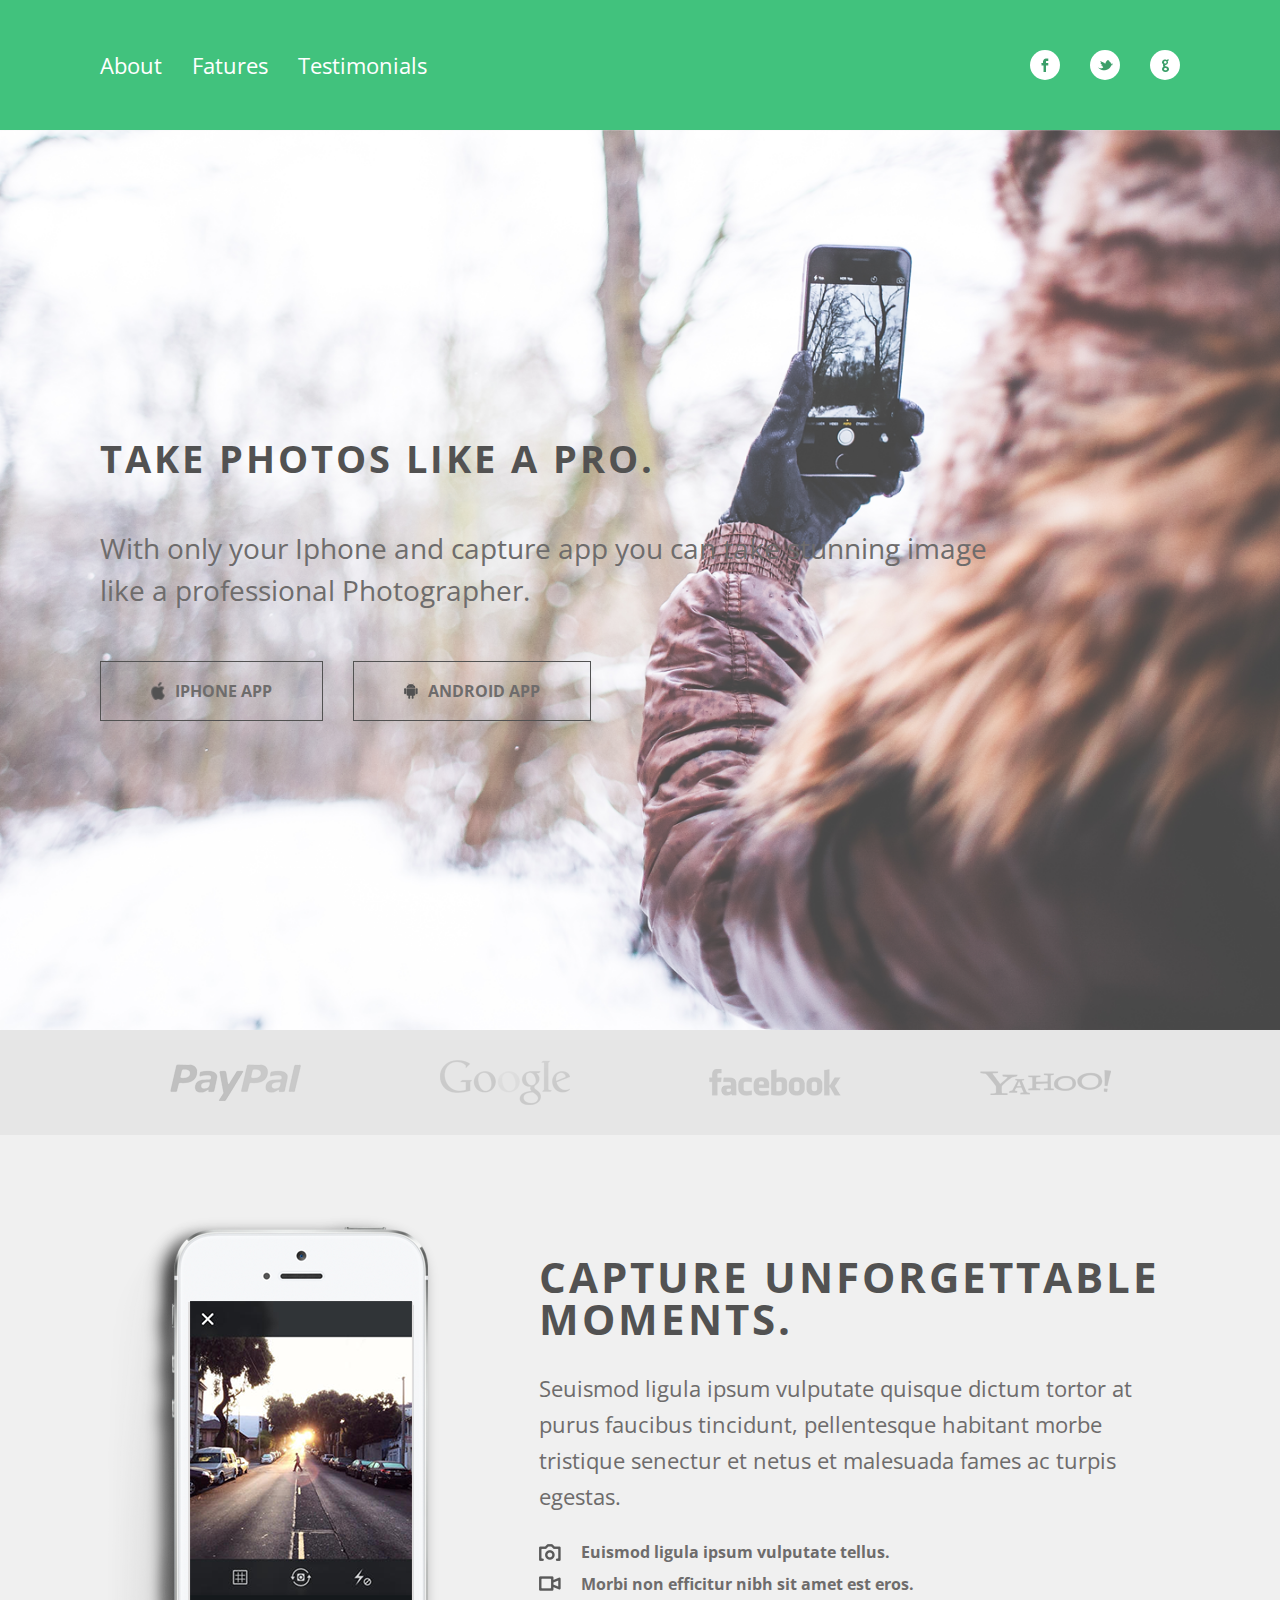
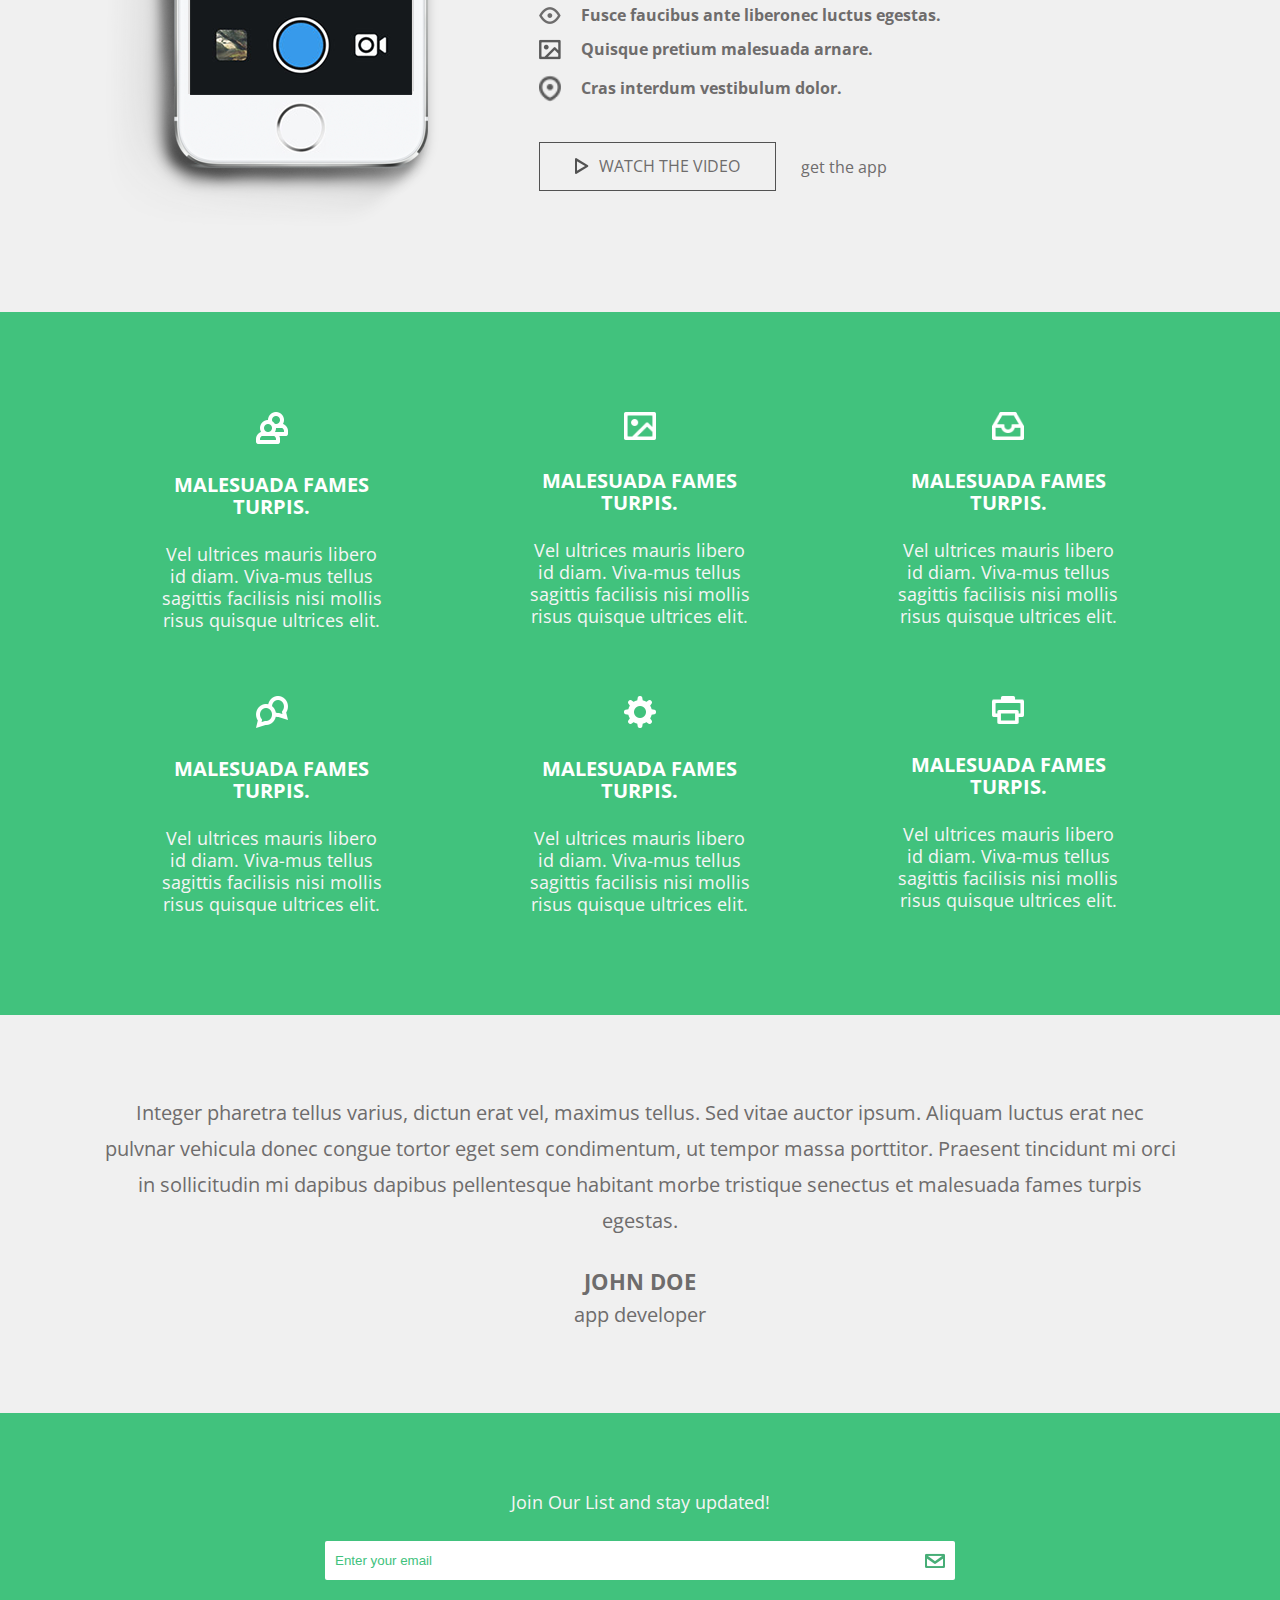
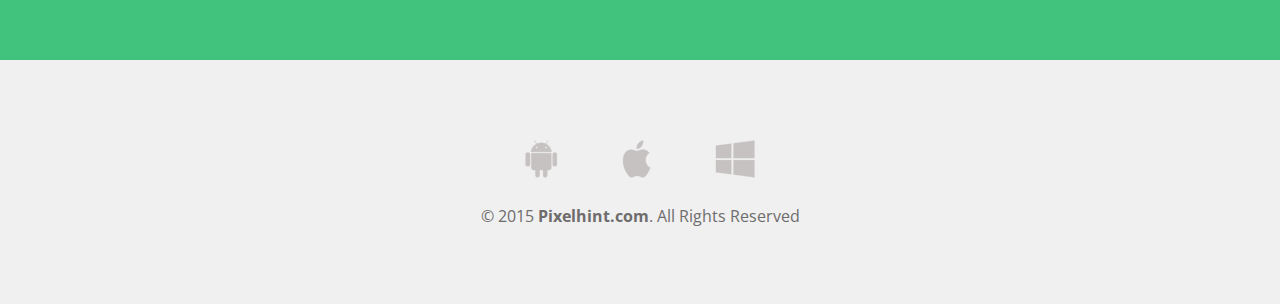
==== commit 0156bc85: "Ajuste index" ====
--- a/index.html
+++ b/index.html
@@ -4,20 +4,16 @@
 <head>
   <meta charset="UTF-8">
   <meta name="viewport" content="width=device-width, initial-scale=1.0">
-  <link rel="stylesheet" type="text/css" href="./css/index2.css">
+  <link rel="stylesheet" type="text/css" href="./css/reset.css">
+  <link rel="stylesheet" type="text/css" href="./css/index.css">
   <link rel="stylesheet" type="text/css" href="./css/media.css">
   <title>Take Photos Like a Pro</title>
-
-  <style>
-
-  </style>
 </head>
 
 <body>
-
-  <header class="cabecalho-principal">
-    <div class="div-header">
-      <nav class="nav">
+  <header id="header">
+    <div class="alignment">
+      <nav>
         <a>About</a>
         <a>Fatures</a>
         <a>Testimonials</a>
@@ -31,129 +27,167 @@
     </div>
   </header>
 
-  <main class="conteudo-principal">
+  <main>
 
-    <div class="div-banner">
-      <div class="banner-box">
-        <h2>Take photos like a pro.</h2>
-        <p>With only your Iphone and capture app you can take stunning image like a professional Photographer.</p>
-        <a><img src="./img/apple.png"> Iphone app</a>
-        <a><img src="./img/android.png"> Android app</a>
+    <section class="home-banner">
+
+      <div class="div-banner">
+        <div class="alignment">
+
+          <div class="content">
+            <h1>Take Photos Like a Pro.</h1>
+            <p>
+              With only your Iphone and capture app you can take
+              stunning image like a professional Photographer.
+            </p>
+
+            <div class="cta-banner">
+              <a>
+                <img src="./img/apple.png">
+                Iphone App
+              </a>
+
+              <a>
+                <img src="./img/android.png">
+                Android App
+              </a>
+            </div>
+          </div>
+        </div>
       </div>
-    </div>
 
-    <div class="social-header-icons">
-      <div class="social-icons">
+    </section>
+
+    <section class="brands">
+      <div class="alignment">
+        <img src="./img/Paypal.png">
         <img src="./img/Google.png">
         <img src="./img/Facebook.png">
         <img src="./img/Yahoo.png">
-        <img src="./img/Paypal.png">
       </div>
-    </div>
+    </section>
 
-    <div class="div-phone">
-      <img src="./img/phone.png" class="phone-image">
+    <section class="vantages">
+      <div class="alignment">
+        <img class="img-phone" src="./img/phone.png">
 
-      <div class="phone-box">
-        <h2>Capture unforgettable moments.</h2>
-        <p>Seuismod ligula ipsum vulputate quisque dictum tortor at purus faucibus tincidunt, pellentesque habitant
-          morbe tristique senectur et netus et malesuada fames ac turpis egestas.</p>
+        <div class="content">
+          <h1>Capture unforgettable moments.</h1>
+          <p>Seuismod ligula ipsum vulputate quisque dictum tortor at purus faucibus tincidunt, pellentesque habitant
+            morbe tristique senectur et netus et malesuada fames ac turpis egestas.</p>
 
+          <ul>
+            <li>
+              <img src="./img/camera.png">
+              <p>Euismod ligula ipsum vulputate tellus.</p>
+            </li>
+            <li>
+              <img src="./img/videoCamera.png">
+              <p>Morbi non efficitur nibh sit amet est eros.</p>
+            </li>
+            <li>
+              <img src="./img/eyeBall.png">
+              <p>Fusce faucibus ante liberonec luctus egestas.</p>
+            </li>
+            <li>
+              <img src="./img/paiting.png">
+              <p>Quisque pretium malesuada arnare.</p>
+            </li>
+            <li>
+              <img src="./img/location.png">
+              <p>Cras interdum vestibulum dolor.</p>
+            </li>
+          </ul>
 
-        <ul>
-          <li><img src="./img/camera.png">
-            <p>Euismod ligula ipsum vulputate tellus.</p>
-          </li>
-          <li><img src="./img/videoCamera.png">
-            <p>Morbi non efficitur nibh sit amet est eros.</p>
-          </li>
-          <li><img src="./img/eyeBall.png">
-            <p>Fusce faucibus ante liberonec luctus egestas.</p>
-          </li>
-          <li><img src="./img/paiting.png">
-            <p>Quisque pretium malesuada arnare.</p>
-          </li>
-          <li><img src="./img/location.png">
-            <p>Cras interdum vestibulum dolor.</p>
-          </li>
-        </ul>
-
-        <div class="btn-watch">
-          <a><img src="./img/play.png"> Watch the video</a>
-          <a>get the app</a>
+          <div class="cta-watch">
+            <a><img src="./img/play.png"> Watch the video</a>
+            <a>get the app</a>
+          </div>
         </div>
       </div>
-    </div>
+    </section>
 
-    <div class="div-services">
-      <div class="services-box">
-        <img src="./img/people.png">
-        <h3>malesuada fames turpis.</h3>
-        <p>Vel ultrices mauris libero id diam. Viva-mus tellus sagittis facilisis nisi mollis risus quisque ultrices
-          elit.</p>
+    <section class="services">
+      <div class="alignment">
+        <div class="services-box">
+          <img src="./img/people.png">
+          <h3>malesuada fames turpis.</h3>
+          <p>Vel ultrices mauris libero id diam. Viva-mus tellus sagittis facilisis nisi mollis risus quisque ultrices
+            elit.</p>
+        </div>
+
+        <div class="services-box">
+          <img src="./img/imgIcon.png">
+          <h3>malesuada fames turpis.</h3>
+          <p>Vel ultrices mauris libero id diam. Viva-mus tellus sagittis facilisis nisi mollis risus quisque ultrices
+            elit.</p>
+        </div>
+
+        <div class="services-box">
+          <img src="./img/boxIcon.png">
+          <h3>malesuada fames turpis.</h3>
+          <p>Vel ultrices mauris libero id diam. Viva-mus tellus sagittis facilisis nisi mollis risus quisque ultrices
+            elit.</p>
+        </div>
+
+        <div class="services-box">
+          <img src="./img/conversationIcon.png">
+          <h3>malesuada fames turpis.</h3>
+          <p>Vel ultrices mauris libero id diam. Viva-mus tellus sagittis facilisis nisi mollis risus quisque ultrices
+            elit.</p>
+        </div>
+
+        <div class="services-box">
+          <img src="./img/configureIcon.png">
+          <h3>malesuada fames turpis.</h3>
+          <p>Vel ultrices mauris libero id diam. Viva-mus tellus sagittis facilisis nisi mollis risus quisque ultrices
+            elit.</p>
+        </div>
+
+        <div class="services-box">
+          <img src="./img/printerIcon.png">
+          <h3>malesuada fames turpis.</h3>
+          <p>Vel ultrices mauris libero id diam. Viva-mus tellus sagittis facilisis nisi mollis risus quisque ultrices
+            elit.</p>
+        </div>
       </div>
-      <div class="services-box">
-        <img src="./img/imgIcon.png">
-        <h3>malesuada fames turpis.</h3>
-        <p>Vel ultrices mauris libero id diam. Viva-mus tellus sagittis facilisis nisi mollis risus quisque ultrices
-          elit.</p>
+    </section>
+
+    <section class="quote">
+      <div class="alignment">
+        <blockquote>
+          <p>
+            Integer pharetra tellus varius, dictun erat vel, maximus tellus. Sed vitae auctor ipsum. Aliquam luctus erat
+            nec
+            pulvnar
+            vehicula donec congue tortor eget sem condimentum, ut tempor massa porttitor. Praesent tincidunt mi orci in
+            sollicitudin mi dapibus dapibus pellentesque habitant morbe tristique senectus et malesuada fames turpis
+            egestas.
+          </p>
+          <cite>john Doe</cite>
+          <p>app developer</p>
+        </blockquote>
       </div>
-      <div class="services-box">
-        <img src="./img/boxIcon.png">
-        <h3>malesuada fames turpis.</h3>
-        <p>Vel ultrices mauris libero id diam. Viva-mus tellus sagittis facilisis nisi mollis risus quisque ultrices
-          elit.</p>
+    </section>
+
+    <section class="newsletter">
+      <div class="alignment">
+        <p>Join Our List and stay updated!</p>
+
+        <form action="seu_script_de_processamento.php" method="post">
+          <input type="email" id="email" name="email" placeholder="Enter your email" required>
+          <input type="submit" id="subscribe" value="">
+        </form>
       </div>
-      <div class="services-box">
-        <img src="./img/conversationIcon.png">
-        <h3>malesuada fames turpis.</h3>
-        <p>Vel ultrices mauris libero id diam. Viva-mus tellus sagittis facilisis nisi mollis risus quisque ultrices
-          elit.</p>
-      </div>
-      <div class="services-box">
-        <img src="./img/configureIcon.png">
-        <h3>malesuada fames turpis.</h3>
-        <p>Vel ultrices mauris libero id diam. Viva-mus tellus sagittis facilisis nisi mollis risus quisque ultrices
-          elit.</p>
-      </div>
-      <div class="services-box">
-        <img src="./img/printerIcon.png">
-        <h3>malesuada fames turpis.</h3>
-        <p>Vel ultrices mauris libero id diam. Viva-mus tellus sagittis facilisis nisi mollis risus quisque ultrices
-          elit.</p>
-      </div>
-    </div>
-
-    <blockquote class="quote">
-      <p>
-        Integer pharetra tellus varius, dictun erat vel, maximus tellus. Sed vitae auctor ipsum. Aliquam luctus erat nec
-        pulvnar
-        vehicula donec congue tortor eget sem condimentum, ut tempor massa porttitor. Praesent tincidunt mi orci in
-        sollicitudin mi dapibus dapibus pellentesque habitant morbe tristique senectus et malesuada fames turpis
-        egestas.
-      </p>
-      <cite>john Doe</cite>
-      <p>app developer</p>
-    </blockquote>
-
-    <div class="div-mail">
-      <p>Join Our List and stay updated!</p>
-
-      <div class="mail">
-        <input type="text" placeholder="Enter your email">
-        <span><img src="./img/envelopeIcon.png"></span>
-      </div>
-
-
-    </div>
+    </section>
 
   </main>
 
-
-
   <footer class="rodape-principal">
-    <img src="./img/layer.png">
-    <p>&copy; 2015 <span>Pixelhint.com</span>. All Rights Reserved</p>
+    <div class="alignment">
+      <img src="./img/layer.png">
+      <p>&copy; 2015 <span>Pixelhint.com</span>. All Rights Reserved</p>
+    </div>
   </footer>
 
 </body>
--- a/css/index.css
+++ b/css/index.css
@@ -0,0 +1,297 @@
+@charset "UTF-8";
+@import url("https://fonts.googleapis.com/css2?family=Open+Sans:wght@400;600&display=swap");
+body {
+  font-family: "Open Sans", sans-serif;
+  background-color: #f0f0f0;
+}
+
+.alignment {
+  position: relative;
+  max-width: 1680px;
+  padding: 0 100px;
+  margin: 0 auto;
+  box-sizing: border-box;
+}
+
+header {
+  background-color: #41c27d;
+  padding: 50px 0;
+}
+header .alignment {
+  display: flex;
+  justify-content: space-between;
+}
+header .alignment nav {
+  display: flex;
+  align-items: center;
+  gap: 30px;
+}
+header .alignment nav a {
+  color: #ffffff;
+  cursor: pointer;
+  font-size: 22px;
+  transition: 0.5s;
+}
+header .alignment nav a:hover {
+  text-shadow: 0px 0px 5px;
+}
+header .alignment .social-nav {
+  display: flex;
+  gap: 30px;
+}
+header .alignment .social-nav a {
+  width: 30px;
+  height: 30px;
+  background-color: white;
+  border-radius: 100%;
+  display: flex;
+  align-content: center;
+  justify-content: center;
+  align-items: center;
+  cursor: pointer;
+}
+
+main .home-banner {
+  display: flex;
+  align-items: center;
+}
+main .home-banner .div-banner {
+  display: flex;
+  align-items: center;
+  position: relative;
+  width: 100%;
+  height: 100vh;
+  background-image: url("../img/banner.png");
+  background-repeat: no-repeat;
+  background-size: cover;
+}
+main .home-banner .div-banner .alignment {
+  width: 100%;
+}
+main .home-banner .div-banner .alignment .content {
+  max-width: 900px;
+  width: 100%;
+}
+main .home-banner .div-banner .alignment .content h1 {
+  font-weight: bold;
+  text-transform: uppercase;
+  color: #525252;
+  letter-spacing: 3px;
+  font-size: 38px;
+}
+main .home-banner .div-banner .alignment .content p {
+  font-size: 28px;
+  color: #6E6C6C;
+  margin: 50px 0;
+  line-height: 42px;
+}
+main .home-banner .div-banner .alignment .content .cta-banner {
+  display: flex;
+  gap: 30px;
+}
+main .home-banner .div-banner .alignment .content .cta-banner a {
+  padding: 20px 50px;
+  border: 1px solid #525252;
+  color: #6E6C6C;
+  text-transform: uppercase;
+  font-weight: bold;
+  cursor: pointer;
+  display: flex;
+  align-items: center;
+  justify-content: center;
+}
+main .home-banner .div-banner .alignment .content .cta-banner a img {
+  display: block;
+  margin-right: 10px;
+  width: 14px;
+}
+main .brands {
+  padding: 30px 0;
+  background-color: #e6e6e6;
+}
+main .brands .alignment {
+  display: flex;
+  justify-content: space-around;
+  align-items: center;
+}
+main .brands .alignment img {
+  filter: grayscale(1);
+  opacity: 20%;
+}
+main .vantages {
+  padding: 80px 0;
+}
+main .vantages .alignment {
+  display: flex;
+  justify-content: center;
+  align-items: center;
+  gap: 100px;
+}
+main .vantages .alignment .content {
+  color: #6E6C6C;
+  max-width: 650px;
+}
+main .vantages .alignment .content h1 {
+  font-weight: bold;
+  text-transform: uppercase;
+  color: #525252;
+  letter-spacing: 3px;
+  font-size: 42px;
+}
+main .vantages .alignment .content > p {
+  font-size: 22px;
+  color: #6E6C6C;
+  margin-top: 30px;
+  line-height: 36px;
+}
+main .vantages .alignment .content ul {
+  margin-top: 30px;
+  font-weight: bold;
+}
+main .vantages .alignment .content ul li {
+  display: flex;
+  align-items: center;
+  margin-top: 15px;
+}
+main .vantages .alignment .content ul li img {
+  width: 22px;
+  margin-right: 20px;
+  font-size: 18px;
+}
+main .vantages .alignment .content .cta-watch {
+  margin-top: 40px;
+  display: flex;
+  align-items: center;
+}
+main .vantages .alignment .content .cta-watch a {
+  cursor: pointer;
+}
+main .vantages .alignment .content .cta-watch a:first-child {
+  padding: 15px 35px;
+  border: 1px solid #525252;
+  display: flex;
+  margin-right: 25px;
+  text-transform: uppercase;
+}
+main .vantages .alignment .content .cta-watch a:first-child img {
+  margin-right: 10px;
+}
+main .services {
+  background-color: #41c27d;
+  padding: 80px 0;
+  color: #f5f5f5;
+}
+main .services .alignment {
+  display: flex;
+  flex-wrap: wrap;
+  gap: 25px;
+  justify-content: space-around;
+}
+main .services .alignment .services-box {
+  width: calc(33.33% - 90px);
+  /* Defina a largura desejada e subtraia o gap */
+  padding: 20px;
+  box-sizing: border-box;
+  /* Isso garante que o padding não aumente a largura total */
+  text-align: center;
+  line-height: 22px;
+}
+main .services .alignment .services-box img {
+  width: 32px;
+  margin-bottom: 25px;
+}
+main .services .alignment .services-box h3 {
+  font-size: 20px;
+  font-weight: bold;
+  color: #ffffff;
+  text-transform: uppercase;
+  margin-bottom: 25px;
+}
+main .services .alignment .services-box P {
+  font-size: 18px;
+}
+main .quote {
+  padding: 80px 0;
+  text-align: center;
+  color: #6E6C6C;
+}
+main .quote .alignment blockquote {
+  line-height: 25px;
+}
+main .quote .alignment blockquote p {
+  font-size: 20px;
+  line-height: 36px;
+}
+main .quote .alignment blockquote cite {
+  font-size: 22px;
+  font-weight: bold;
+  text-transform: uppercase;
+}
+main .quote .alignment blockquote p:first-child {
+  margin-bottom: 30px;
+}
+main .newsletter {
+  padding: 80px 0;
+  background-color: #41c27d;
+  color: #f5f5f5;
+}
+main .newsletter .alignment {
+  display: flex;
+  flex-direction: column;
+  align-items: center;
+}
+main .newsletter .alignment p {
+  font-size: 18px;
+  margin-bottom: 30px;
+}
+main .newsletter .alignment form {
+  display: flex;
+  justify-content: center;
+  width: 630px;
+}
+main .newsletter .alignment form input:nth-child(1) {
+  width: 100%;
+}
+main .newsletter .alignment form #email {
+  padding: 12px 10px;
+  border-top-left-radius: 2px;
+  border-bottom-left-radius: 2px;
+  border: 0;
+  color: #41c27d;
+}
+main .newsletter .alignment form #email::-moz-placeholder {
+  color: #41c27d;
+}
+main .newsletter .alignment form #email::placeholder {
+  color: #41c27d;
+}
+main .newsletter .alignment form #email:focus {
+  outline: none;
+}
+main .newsletter .alignment form #subscribe {
+  background-image: url("../img/envelopeIcon.png");
+  background-repeat: no-repeat;
+  background-position: calc(100% - 10px) center;
+  padding: 12px 20px;
+  border: 0;
+  border-top-right-radius: 2px;
+  border-bottom-right-radius: 2px;
+  background-color: #ffffff;
+  cursor: pointer;
+}
+
+footer {
+  padding: 80px 0;
+  color: #6E6C6C;
+}
+footer .alignment {
+  display: flex;
+  flex-direction: column;
+  align-items: center;
+}
+footer .alignment img {
+  margin-bottom: 30px;
+}
+footer .alignment span {
+  font-weight: bold;
+}/*# sourceMappingURL=index.css.map */--- a/css/media.css
+++ b/css/media.css
@@ -1,75 +1,100 @@
-@media screen and (max-width: 1165px) {
-  .conteudo-principal .div-banner {
+@media screen and (max-width: 768px) {
+  header .alignment {
+    padding: 0 20px;
+    flex-direction: column;
+    align-items: center;
+    gap: 50px;
+  }
+  header .alignment .social-nav {
+    width: auto;
+    gap: 50px !important;
+  }
+  .home-banner .div-banner .alignment {
+    padding: 0 20px;
+    display: flex;
     justify-content: center;
   }
-
-  .conteudo-principal .div-banner .banner-box {
-    margin-left: 0;
+  .home-banner .div-banner .alignment .content h1 {
+    text-align: center;
+  }
+  .home-banner .div-banner .alignment .content p {
+    text-align: center;
+  }
+  .home-banner .div-banner .alignment .content .cta-banner {
+    justify-content: center;
+    align-items: center;
+    flex-direction: column;
+  }
+  .home-banner .div-banner .alignment .content .cta-banner a {
+    width: 250px;
+    box-sizing: border-box;
+  }
+  .brands {
+    display: grid;
+    overflow-y: auto;
+  }
+  .brands .alignment {
+    padding: 0 20px;
+    gap: 30px;
+  }
+  .brands .vantages .alignment {
+    padding: 0 20px;
+  }
+  .quote .alignment {
+    padding: 0 20px;
+  }
+  .newsletter .alignment {
+    padding: 0 20px;
+  }
+  .newsletter .alignment form {
+    width: 100% !important;
+  }
+  footer .alignment {
+    padding: 0 20px;
   }
 }
-
-.conteudo-principal .social-icons img {
-  margin: 0 20px;
-}
-
-
-@media screen and (max-width: 900px) {
-
-  .cabecalho-principal .div-header {
+@media screen and (max-width: 1100px) {
+  .vantages .alignment {
     flex-direction: column;
-    justify-content: space-around;
+    gap: 30px !important;
   }
-
-  .conteudo-principal .div-phone {
-    flex-direction: column;
+  .vantages .alignment .img-phone {
+    margin-left: -60px;
   }
-  
-  .conteudo-principal .div-phone .phone-box {
-    margin: 0;
-  }
-
-  img.phone-image {
-    margin-right: 60px;
-  }
-
-  .conteudo-principal .div-phone .phone-box h2 {
-    text-align: center;
-  }
-
-  .conteudo-principal .div-services {
-    grid-template-columns: 2fr 2fr;
-  }
-}
-
-
-
-@media screen and (max-width: 590px) {
-
-  .conteudo-principal .div-banner .banner-box {
+  .vantages .alignment .content {
     display: flex;
     flex-direction: column;
     align-items: center;
-
-    padding: 0 40px;
+  }
+  .vantages .alignment .content h1 {
+    text-align: center;
+    font-size: 34px !important;
+  }
+  .vantages .alignment .content p {
+    text-align: center;
+    font-size: 20px !important;
+  }
+  .vantages .alignment .content ul li p {
+    text-align: start;
+  }
+  .vantages .alignment .content .cta-watch {
+    flex-direction: column;
+    gap: 30px;
+  }
+  .services {
+    overflow-x: auto;
+    display: flex;
+  }
+  .services .alignment {
+    padding: 0 20px;
+    flex-wrap: nowrap !important;
+    flex: 0 0 80%;
     text-align: center;
   }
-
-  .conteudo-principal .div-banner .banner-box a {
-    margin-bottom: 20px;
+  .services .alignment .services-box {
+    width: 300px !important;
   }
-
-  .conteudo-principal .div-phone .phone-box {
-    width: 380px;
+  .services .alignment .services-box:last-child {
+    margin-right: 0;
   }
-
-  .conteudo-principal .div-services {
-    grid-template-columns: 2fr;
-  }
-
-
-  @media screen and (max-width: 489px) {
-    .conteudo-principal .social-icons img {
-      margin: 0;
-    }
-  }
-}+}/*# sourceMappingURL=media.css.map */